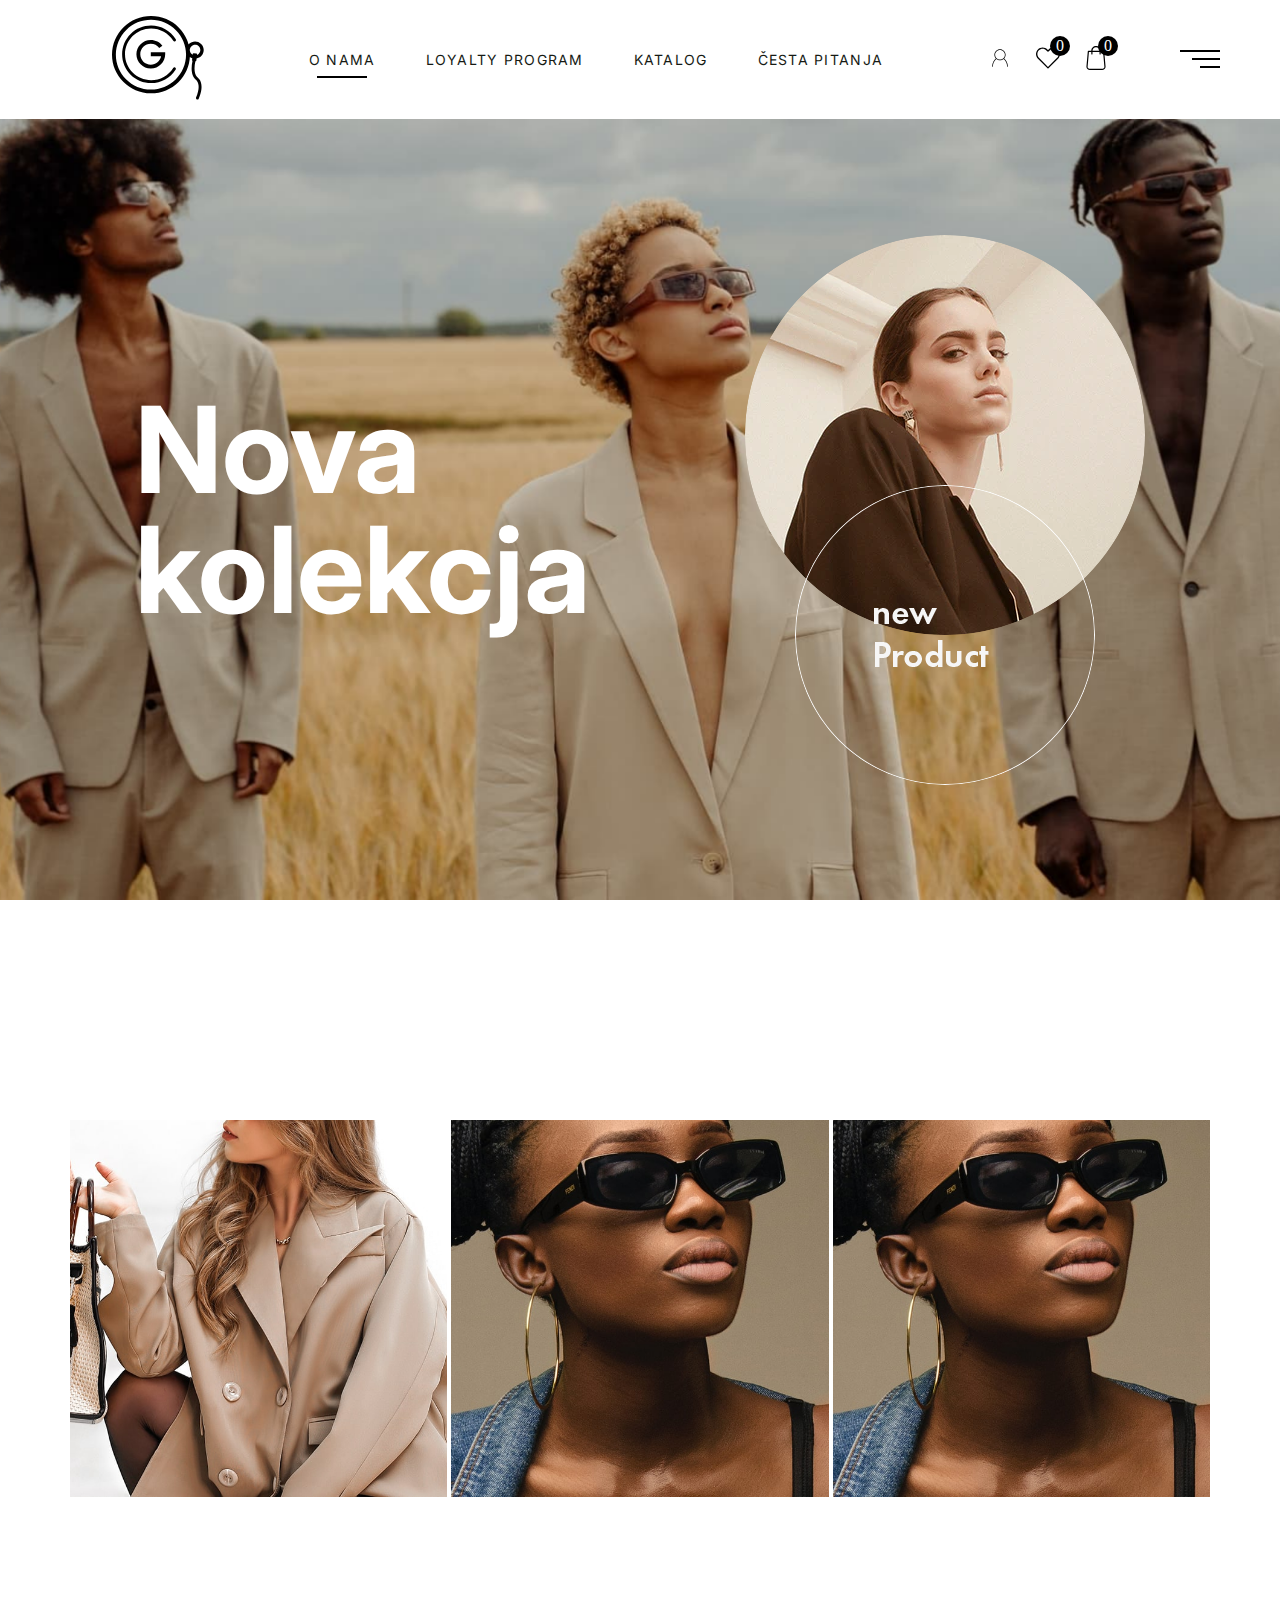
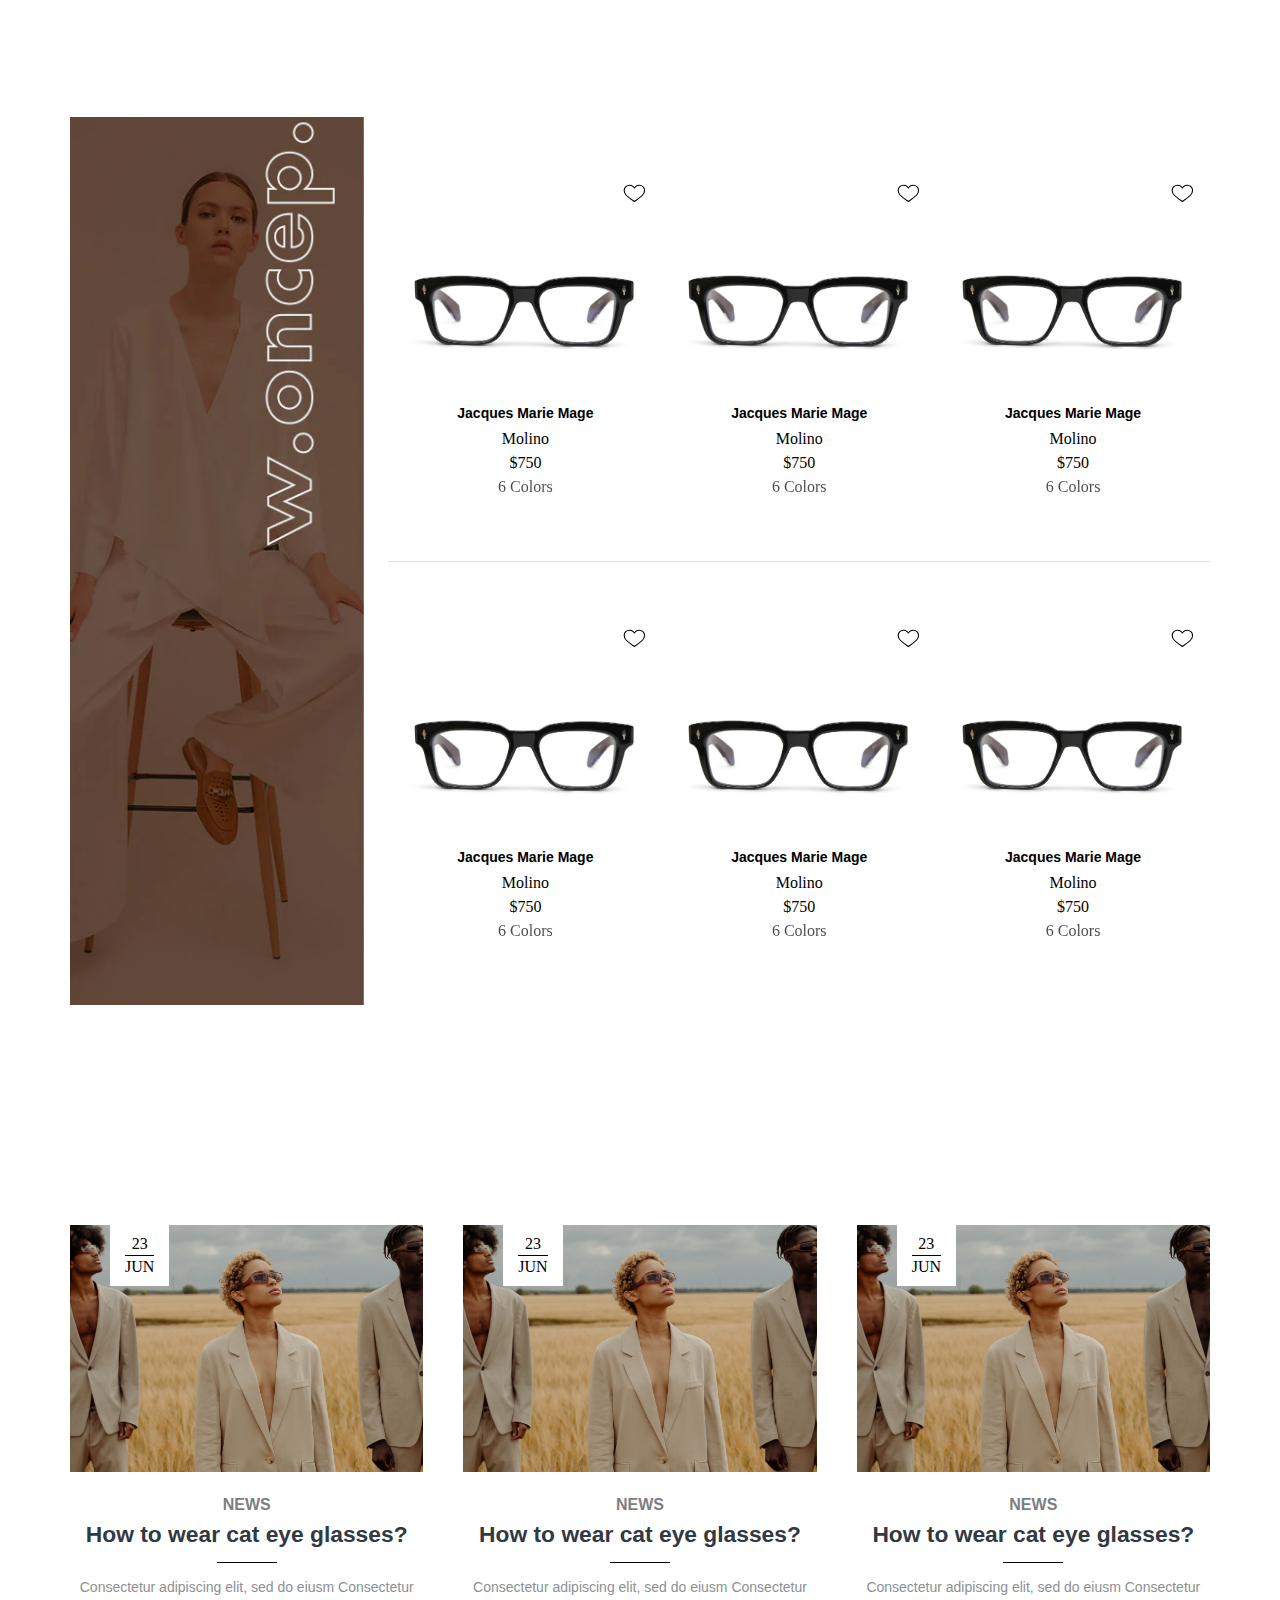
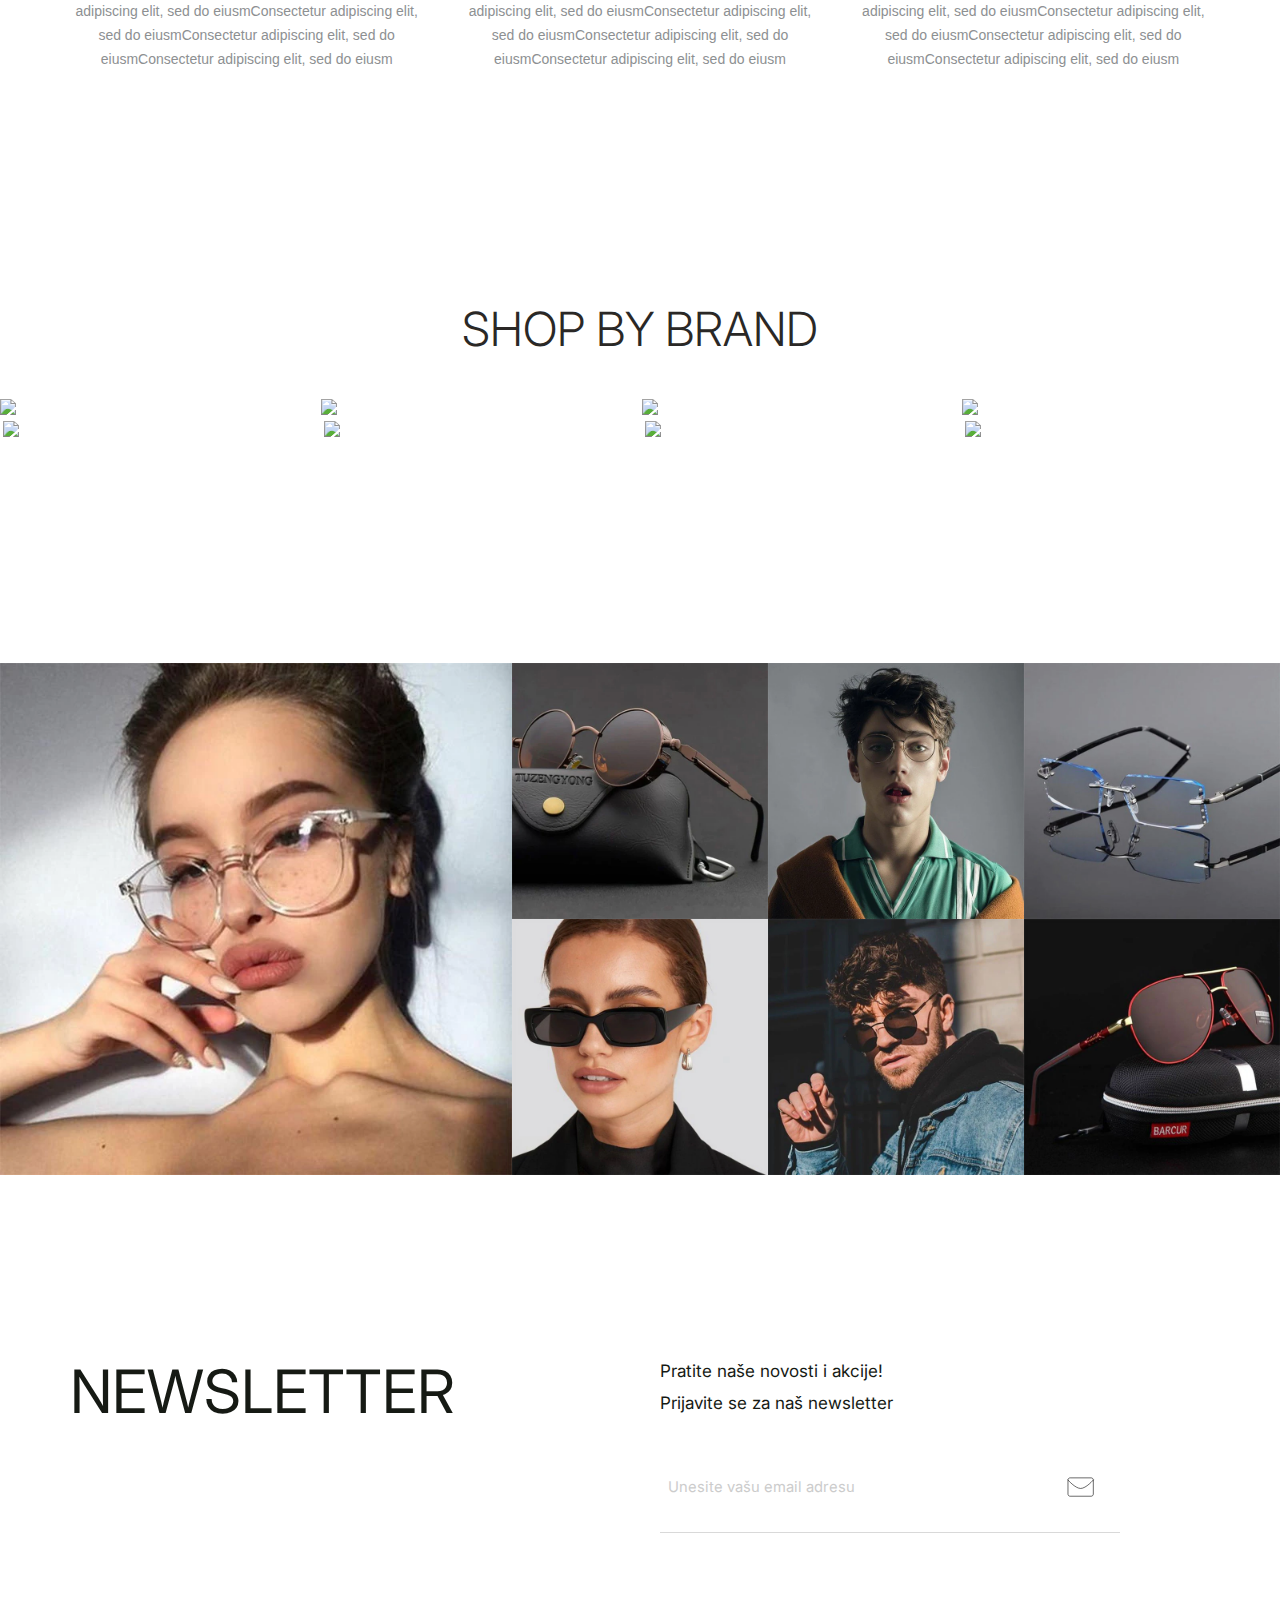
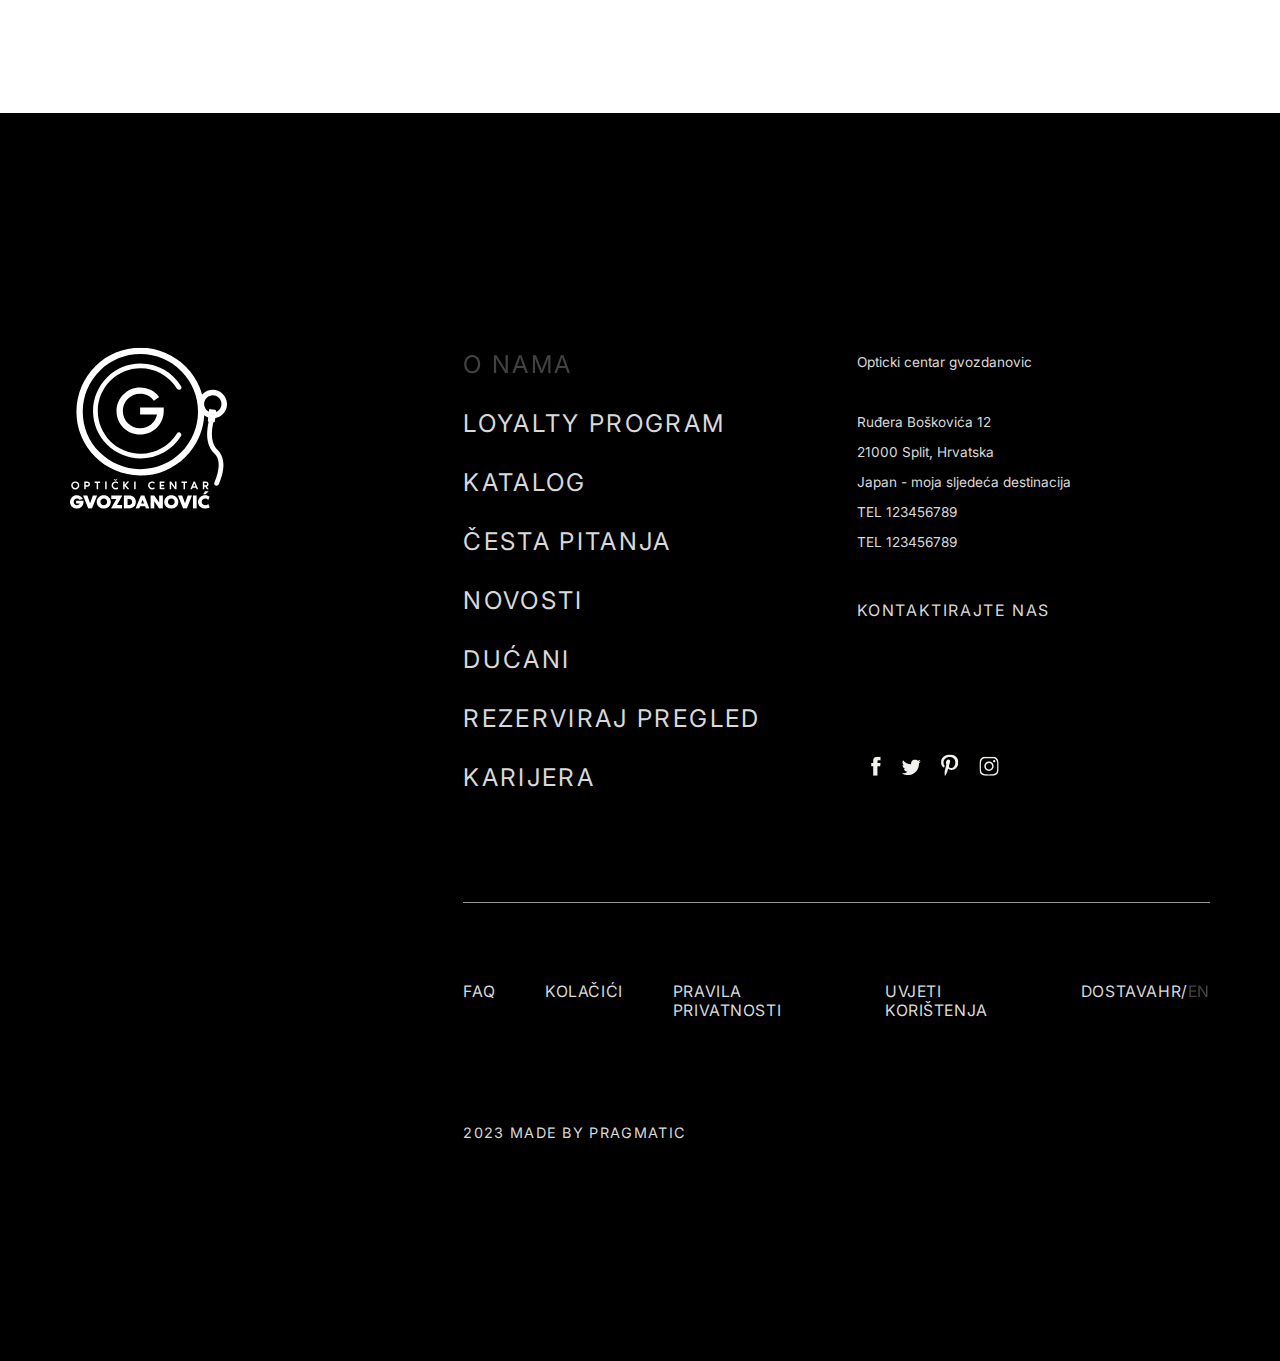
==== kolekcija.html @ b6015a59 "Add files via upload" ====
<!DOCTYPE html>
<html lang="en">
<head>
    <meta charset="UTF-8">
    <meta name="viewport" content="width=device-width, initial-scale=1.0">
    <link rel="stylesheet" href="assets/css/general.css">
    <link rel="stylesheet" href="assets/css/kolekcija.css">
    <link rel="preconnect" href="https://fonts.googleapis.com">
<link rel="preconnect" href="https://fonts.gstatic.com" crossorigin>
<link href="https://fonts.googleapis.com/css2?family=Inter:wght@100;200;300;400;500;600;700;800;900&display=swap" rel="stylesheet">
    <title>Document</title>
</head>
<body>
    

    
    
    <nav>
        <a href="" class="logo"><img src="assets/image/Group.svg" alt=""></a>
        <ul class="nav-main">
            <li><a href="" class="nav-active">O nama</a></li>
            <li><a href="">Loyalty program</a></li>
            <li><a href="">Katalog</a></li>
            <li><a href="">ČESTA PITANJA</a></li>
            
        </ul>
        <div class="nav-right">
            <div class="nav-icons">
            <img src="assets/image/person-icon.svg" alt="">
            </div>
            <div class="nav-icons">
                <img src="assets/image/heart-icon.svg" alt="">
                <div class="notification">0</div>
            </div>
            <div class="nav-icons">
                <img src="assets/image/shopping-bag.svg" alt="">
                <div class="notification">0</div>
            </div>
            <div class="menu">
                <div class="menu-line"></div>
            </div>
        </div>
    </nav>
    <div class="menu-fullscreen ">
        <div class="maxw grid container">
            <ul class="menu-main">
                <li><a href="" class="menu-a-active">O nama</a></li>
                <li><a href="" >Loyalty program</a></li>
                <li><a href="">Katalog</a></li>
                <li><a href="">ČESTA PITANJA</a></li>
                <li><a href="">NOVOSTI</a></li>
                <li><a href="">Loyalty program</a></li>
            </ul>
            <div class="online-ducan">
                <ul class="menu-main">
                    <li><a href="" >online dućan</a></li>
                </ul>
                <input type="text" placeholder="PRETRAŽI WEB">
            </div>
            <div class="menu-bottom">
                <div class="socials">
                    <a href=""><img src="assets/image/ShapeFb.svg" alt=""></a>
                    <a href=""><img src="assets/image/ShapeTw.svg" alt=""></a>
                    <a href=""><img src="assets/image/ShapePt.svg" alt=""></a>
                    <a href=""><img src="assets/image/ShapeInsta.svg" alt=""></a>
                </div>
                <div class="footer-side">
                    <ul>
                        <li><a href="" >FAQ</a></li>
                        <li><a href="">Kolačići</a></li>
                        <li><a href="">Pravila privatnosti</a></li>
                        <li><a href="">UVJETI KORIŠTENJA</a></li>
                        <li><a href="">DOSTAVA</a></li>
                    </ul>
                   
                        <div class="footer-lng">                            
                            <input type="radio" value="HR" name="language-select"  id="lng-hr-n" checked>
                            <label for="lng-hr-n">HR</label>
                            <label class="dash">/</label>
                            <input type="radio" value="EN" name="language-select"  id="lng-en-n">
                            <label for="lng-en-n">EN</label>
                                
                        </div>
                    
                </div>
            </div>
        </div>
    </div>
    
    <section class="wallpaper" >
        <img src="assets/image/5993a3044f39a0a42869c794da60e835.png" alt="" id="item5">
        <div class="wallpaper-naslov" id="item4">
            <h1>Nova</h1>
            <h1>kolekcja</h1>
        </div>
        <div class="new-product" id="item41">
            <img src="assets/image/f941c23e10b4e7a476b20a6b6a184e9e.png" alt="">
            <img src="assets/image/5713982e8637a2dba4e94f7900c9884f.png" alt="" class="img-small">
        </div>
    </section>
    <div class="paralax">
        <section class="two-img-grid">
            <div class="maxw grid container" >
                <a class="two-img-grid-wrapper" href="" id="item91">
                    <div class="two-img-grid-holder">
                        <picture>
                            <img src="assets/image/2c8680d52f17ace7de4b4e41be2b9882.jpg" alt="">
                        </picture>
                        <div class="two-img-grid-background">
                            
                        </div>
                    </div>
                </a>
                <a class="two-img-grid-wrapper" href="" id="item92">
                    <div class="two-img-grid-holder">
                        <picture>
                            <img src="assets/image/42349ef3c6becf4b9c11508a7fd63a59.jpg" alt="">
                        </picture>
                        <div class="two-img-grid-background">
                            
                        </div>
                    </div>
                </a>
                <a class="two-img-grid-wrapper" href="" id="item93">
                    <div class="two-img-grid-holder">
                        <picture>
                            <img src="assets/image/42349ef3c6becf4b9c11508a7fd63a59.jpg" alt="">
                        </picture>
                        <div class="two-img-grid-background">
                            
                        </div>
                    </div>
                </a>
            </div>
        </section>
        <section>
            <div class="maxw container selection-full" id="item6">
                
                <div class="filters ">
                    <picture>
                        <img src="assets/image/0493003cd280b5d7bf15db514d0f2d7c.png" alt="">
                    </picture>
                </div>
                <div class="selection shop-grid shop-grid-small">
                    <div class="shop-element">
                        <div class="shop-element-above">
                            <div ></div>
                            
                            <div class="heart">
                                <svg viewBox="0 0 19 16" fill="none" xmlns="http://www.w3.org/2000/svg" class="icon-heart"><path fill="#000" d="M5.19.71a4.54 4.54 0 0 0-4.7 4.34 5.85 5.85 0 0 0 1.79 4.2 46.35 46.35 0 0 0 6.47 5 .48.48 0 0 0 .5 0 46.35 46.35 0 0 0 6.47-5 5.85 5.85 0 0 0 1.79-4.2 4.54 4.54 0 0 0-4.7-4.34 5 5 0 0 0-3.15 1.12 4.6 4.6 0 0 0-.66.74 4.6 4.6 0 0 0-.66-.74A5 5 0 0 0 5.19.71Zm0 .8a4 4 0 0 1 2.56.92 3.54 3.54 0 0 1 .86 1 .46.46 0 0 0 .78 0 3.42 3.42 0 0 1 .86-1 3.92 3.92 0 0 1 2.56-.92 3.69 3.69 0 0 1 3.83 3.54 5 5 0 0 1-1.58 3.67A44.34 44.34 0 0 1 9 13.4a44.34 44.34 0 0 1-6.06-4.68 5 5 0 0 1-1.58-3.67 3.69 3.69 0 0 1 3.83-3.54Z" class="icon-heart__stroke"></path> <path fill="transparent" d="M12.81.71a5 5 0 0 0-3.15 1.12 4.6 4.6 0 0 0-.66.74 4.6 4.6 0 0 0-.66-.74A5 5 0 0 0 5.19.71a4.54 4.54 0 0 0-4.7 4.34 5.85 5.85 0 0 0 1.79 4.2 46.35 46.35 0 0 0 6.47 5 .48.48 0 0 0 .5 0 46.35 46.35 0 0 0 6.47-5 5.85 5.85 0 0 0 1.79-4.2 4.54 4.54 0 0 0-4.7-4.34Z" class="icon-heart__fill"></path></svg>
                            </div>
                        </div>
                        <div class="shop-element-holder">
                            <picture class="img-1">
                                <img src="assets/image/170424_JACQUES-MARIE-MAGE-MOLINO-PLATINUM-OF.webp" alt="">
                               
                            </picture>
                            <picture class="img-2">
                                
                                <img src="assets/image/JMM-Molino-6P-Bloodstone-2.webp" alt="">
                            </picture>
                            
                        </div>
                        <p class="shop-element-brand">Jacques Marie Mage</p>
                        <p class="shop-element-name">Molino</p>
                        <p class="shop-element-price">$750</p>
                        <p class="shop-element-colors">6 Colors</p>
                    </div>
                    <div class="shop-element">
                        <div class="shop-element-above">
                            <div ></div>
                            
                            <div class="heart">
                                <svg viewBox="0 0 19 16" fill="none" xmlns="http://www.w3.org/2000/svg" class="icon-heart"><path fill="#000" d="M5.19.71a4.54 4.54 0 0 0-4.7 4.34 5.85 5.85 0 0 0 1.79 4.2 46.35 46.35 0 0 0 6.47 5 .48.48 0 0 0 .5 0 46.35 46.35 0 0 0 6.47-5 5.85 5.85 0 0 0 1.79-4.2 4.54 4.54 0 0 0-4.7-4.34 5 5 0 0 0-3.15 1.12 4.6 4.6 0 0 0-.66.74 4.6 4.6 0 0 0-.66-.74A5 5 0 0 0 5.19.71Zm0 .8a4 4 0 0 1 2.56.92 3.54 3.54 0 0 1 .86 1 .46.46 0 0 0 .78 0 3.42 3.42 0 0 1 .86-1 3.92 3.92 0 0 1 2.56-.92 3.69 3.69 0 0 1 3.83 3.54 5 5 0 0 1-1.58 3.67A44.34 44.34 0 0 1 9 13.4a44.34 44.34 0 0 1-6.06-4.68 5 5 0 0 1-1.58-3.67 3.69 3.69 0 0 1 3.83-3.54Z" class="icon-heart__stroke"></path> <path fill="transparent" d="M12.81.71a5 5 0 0 0-3.15 1.12 4.6 4.6 0 0 0-.66.74 4.6 4.6 0 0 0-.66-.74A5 5 0 0 0 5.19.71a4.54 4.54 0 0 0-4.7 4.34 5.85 5.85 0 0 0 1.79 4.2 46.35 46.35 0 0 0 6.47 5 .48.48 0 0 0 .5 0 46.35 46.35 0 0 0 6.47-5 5.85 5.85 0 0 0 1.79-4.2 4.54 4.54 0 0 0-4.7-4.34Z" class="icon-heart__fill"></path></svg>
                            </div>
                        </div>
                        <div class="shop-element-holder">
                            <picture class="img-1">
                                <img src="assets/image/170424_JACQUES-MARIE-MAGE-MOLINO-PLATINUM-OF.webp" alt="">
                               
                            </picture>
                            <picture class="img-2">
                                
                                <img src="assets/image/JMM-Molino-6P-Bloodstone-2.webp" alt="">
                            </picture>
                            
                        </div>
                        <p class="shop-element-brand">Jacques Marie Mage</p>
                        <p class="shop-element-name">Molino</p>
                        <p class="shop-element-price">$750</p>
                        <p class="shop-element-colors">6 Colors</p>
                    </div>
                    <div class="shop-element">
                        <div class="shop-element-above">
                            <div ></div>
                            
                            <div class="heart">
                                <svg viewBox="0 0 19 16" fill="none" xmlns="http://www.w3.org/2000/svg" class="icon-heart"><path fill="#000" d="M5.19.71a4.54 4.54 0 0 0-4.7 4.34 5.85 5.85 0 0 0 1.79 4.2 46.35 46.35 0 0 0 6.47 5 .48.48 0 0 0 .5 0 46.35 46.35 0 0 0 6.47-5 5.85 5.85 0 0 0 1.79-4.2 4.54 4.54 0 0 0-4.7-4.34 5 5 0 0 0-3.15 1.12 4.6 4.6 0 0 0-.66.74 4.6 4.6 0 0 0-.66-.74A5 5 0 0 0 5.19.71Zm0 .8a4 4 0 0 1 2.56.92 3.54 3.54 0 0 1 .86 1 .46.46 0 0 0 .78 0 3.42 3.42 0 0 1 .86-1 3.92 3.92 0 0 1 2.56-.92 3.69 3.69 0 0 1 3.83 3.54 5 5 0 0 1-1.58 3.67A44.34 44.34 0 0 1 9 13.4a44.34 44.34 0 0 1-6.06-4.68 5 5 0 0 1-1.58-3.67 3.69 3.69 0 0 1 3.83-3.54Z" class="icon-heart__stroke"></path> <path fill="transparent" d="M12.81.71a5 5 0 0 0-3.15 1.12 4.6 4.6 0 0 0-.66.74 4.6 4.6 0 0 0-.66-.74A5 5 0 0 0 5.19.71a4.54 4.54 0 0 0-4.7 4.34 5.85 5.85 0 0 0 1.79 4.2 46.35 46.35 0 0 0 6.47 5 .48.48 0 0 0 .5 0 46.35 46.35 0 0 0 6.47-5 5.85 5.85 0 0 0 1.79-4.2 4.54 4.54 0 0 0-4.7-4.34Z" class="icon-heart__fill"></path></svg>
                            </div>
                        </div>
                        <div class="shop-element-holder">
                            <picture class="img-1">
                                <img src="assets/image/170424_JACQUES-MARIE-MAGE-MOLINO-PLATINUM-OF.webp" alt="">
                               
                            </picture>
                            <picture class="img-2">
                                
                                <img src="assets/image/JMM-Molino-6P-Bloodstone-2.webp" alt="">
                            </picture>
                            
                        </div>
                        <p class="shop-element-brand">Jacques Marie Mage</p>
                        <p class="shop-element-name">Molino</p>
                        <p class="shop-element-price">$750</p>
                        <p class="shop-element-colors">6 Colors</p>
                    </div>
                    <div class="shop-element">
                        <div class="shop-element-above">
                            <div ></div>
                            
                            <div class="heart">
                                <svg viewBox="0 0 19 16" fill="none" xmlns="http://www.w3.org/2000/svg" class="icon-heart"><path fill="#000" d="M5.19.71a4.54 4.54 0 0 0-4.7 4.34 5.85 5.85 0 0 0 1.79 4.2 46.35 46.35 0 0 0 6.47 5 .48.48 0 0 0 .5 0 46.35 46.35 0 0 0 6.47-5 5.85 5.85 0 0 0 1.79-4.2 4.54 4.54 0 0 0-4.7-4.34 5 5 0 0 0-3.15 1.12 4.6 4.6 0 0 0-.66.74 4.6 4.6 0 0 0-.66-.74A5 5 0 0 0 5.19.71Zm0 .8a4 4 0 0 1 2.56.92 3.54 3.54 0 0 1 .86 1 .46.46 0 0 0 .78 0 3.42 3.42 0 0 1 .86-1 3.92 3.92 0 0 1 2.56-.92 3.69 3.69 0 0 1 3.83 3.54 5 5 0 0 1-1.58 3.67A44.34 44.34 0 0 1 9 13.4a44.34 44.34 0 0 1-6.06-4.68 5 5 0 0 1-1.58-3.67 3.69 3.69 0 0 1 3.83-3.54Z" class="icon-heart__stroke"></path> <path fill="transparent" d="M12.81.71a5 5 0 0 0-3.15 1.12 4.6 4.6 0 0 0-.66.74 4.6 4.6 0 0 0-.66-.74A5 5 0 0 0 5.19.71a4.54 4.54 0 0 0-4.7 4.34 5.85 5.85 0 0 0 1.79 4.2 46.35 46.35 0 0 0 6.47 5 .48.48 0 0 0 .5 0 46.35 46.35 0 0 0 6.47-5 5.85 5.85 0 0 0 1.79-4.2 4.54 4.54 0 0 0-4.7-4.34Z" class="icon-heart__fill"></path></svg>
                            </div>
                        </div>
                        <div class="shop-element-holder">
                            <picture class="img-1">
                                <img src="assets/image/170424_JACQUES-MARIE-MAGE-MOLINO-PLATINUM-OF.webp" alt="">
                               
                            </picture>
                            <picture class="img-2">
                                
                                <img src="assets/image/JMM-Molino-6P-Bloodstone-2.webp" alt="">
                            </picture>
                            
                        </div>
                        <p class="shop-element-brand">Jacques Marie Mage</p>
                        <p class="shop-element-name">Molino</p>
                        <p class="shop-element-price">$750</p>
                        <p class="shop-element-colors">6 Colors</p>
                    </div>
                    <div class="shop-element">
                        <div class="shop-element-above">
                            <div ></div>
                            
                            <div class="heart">
                                <svg viewBox="0 0 19 16" fill="none" xmlns="http://www.w3.org/2000/svg" class="icon-heart"><path fill="#000" d="M5.19.71a4.54 4.54 0 0 0-4.7 4.34 5.85 5.85 0 0 0 1.79 4.2 46.35 46.35 0 0 0 6.47 5 .48.48 0 0 0 .5 0 46.35 46.35 0 0 0 6.47-5 5.85 5.85 0 0 0 1.79-4.2 4.54 4.54 0 0 0-4.7-4.34 5 5 0 0 0-3.15 1.12 4.6 4.6 0 0 0-.66.74 4.6 4.6 0 0 0-.66-.74A5 5 0 0 0 5.19.71Zm0 .8a4 4 0 0 1 2.56.92 3.54 3.54 0 0 1 .86 1 .46.46 0 0 0 .78 0 3.42 3.42 0 0 1 .86-1 3.92 3.92 0 0 1 2.56-.92 3.69 3.69 0 0 1 3.83 3.54 5 5 0 0 1-1.58 3.67A44.34 44.34 0 0 1 9 13.4a44.34 44.34 0 0 1-6.06-4.68 5 5 0 0 1-1.58-3.67 3.69 3.69 0 0 1 3.83-3.54Z" class="icon-heart__stroke"></path> <path fill="transparent" d="M12.81.71a5 5 0 0 0-3.15 1.12 4.6 4.6 0 0 0-.66.74 4.6 4.6 0 0 0-.66-.74A5 5 0 0 0 5.19.71a4.54 4.54 0 0 0-4.7 4.34 5.85 5.85 0 0 0 1.79 4.2 46.35 46.35 0 0 0 6.47 5 .48.48 0 0 0 .5 0 46.35 46.35 0 0 0 6.47-5 5.85 5.85 0 0 0 1.79-4.2 4.54 4.54 0 0 0-4.7-4.34Z" class="icon-heart__fill"></path></svg>
                            </div>
                        </div>
                        <div class="shop-element-holder">
                            <picture class="img-1">
                                <img src="assets/image/170424_JACQUES-MARIE-MAGE-MOLINO-PLATINUM-OF.webp" alt="">
                               
                            </picture>
                            <picture class="img-2">
                                
                                <img src="assets/image/JMM-Molino-6P-Bloodstone-2.webp" alt="">
                            </picture>
                            
                        </div>
                        <p class="shop-element-brand">Jacques Marie Mage</p>
                        <p class="shop-element-name">Molino</p>
                        <p class="shop-element-price">$750</p>
                        <p class="shop-element-colors">6 Colors</p>
                    </div>
                    <div class="shop-element">
                        <div class="shop-element-above">
                            <div ></div>
                            
                            <div class="heart">
                                <svg viewBox="0 0 19 16" fill="none" xmlns="http://www.w3.org/2000/svg" class="icon-heart"><path fill="#000" d="M5.19.71a4.54 4.54 0 0 0-4.7 4.34 5.85 5.85 0 0 0 1.79 4.2 46.35 46.35 0 0 0 6.47 5 .48.48 0 0 0 .5 0 46.35 46.35 0 0 0 6.47-5 5.85 5.85 0 0 0 1.79-4.2 4.54 4.54 0 0 0-4.7-4.34 5 5 0 0 0-3.15 1.12 4.6 4.6 0 0 0-.66.74 4.6 4.6 0 0 0-.66-.74A5 5 0 0 0 5.19.71Zm0 .8a4 4 0 0 1 2.56.92 3.54 3.54 0 0 1 .86 1 .46.46 0 0 0 .78 0 3.42 3.42 0 0 1 .86-1 3.92 3.92 0 0 1 2.56-.92 3.69 3.69 0 0 1 3.83 3.54 5 5 0 0 1-1.58 3.67A44.34 44.34 0 0 1 9 13.4a44.34 44.34 0 0 1-6.06-4.68 5 5 0 0 1-1.58-3.67 3.69 3.69 0 0 1 3.83-3.54Z" class="icon-heart__stroke"></path> <path fill="transparent" d="M12.81.71a5 5 0 0 0-3.15 1.12 4.6 4.6 0 0 0-.66.74 4.6 4.6 0 0 0-.66-.74A5 5 0 0 0 5.19.71a4.54 4.54 0 0 0-4.7 4.34 5.85 5.85 0 0 0 1.79 4.2 46.35 46.35 0 0 0 6.47 5 .48.48 0 0 0 .5 0 46.35 46.35 0 0 0 6.47-5 5.85 5.85 0 0 0 1.79-4.2 4.54 4.54 0 0 0-4.7-4.34Z" class="icon-heart__fill"></path></svg>
                            </div>
                        </div>
                        <div class="shop-element-holder">
                            <picture class="img-1">
                                <img src="assets/image/170424_JACQUES-MARIE-MAGE-MOLINO-PLATINUM-OF.webp" alt="">
                               
                            </picture>
                            <picture class="img-2">
                                
                                <img src="assets/image/JMM-Molino-6P-Bloodstone-2.webp" alt="">
                            </picture>
                            
                        </div>
                        <p class="shop-element-brand">Jacques Marie Mage</p>
                        <p class="shop-element-name">Molino</p>
                        <p class="shop-element-price">$750</p>
                        <p class="shop-element-colors">6 Colors</p>
                    </div>
                   
            </div>
        </div>
        </section>
        <section>
            <div class="grid maxw container">
                <div class="blog-wrapper" id="item101">
                    <div class="blog-holder">
                        <picture>
                            <img src="assets/image/5993a3044f39a0a42869c794da60e835.png" alt="">
                        </picture>
                        <div class="blog-date">
                            23
                            <span></span>
                            JUN
                        </div>
                        <div class="two-img-grid-background">
                        
                        </div>
                        
                    </div>
                    <h5>NEWS</h5>
                        <h4>How to wear cat eye glasses?</h4>
                        <span></span>
                        <p>Consectetur adipiscing elit, sed do eiusm Consectetur adipiscing elit, sed do eiusmConsectetur adipiscing elit, sed do eiusmConsectetur adipiscing elit, sed do eiusmConsectetur adipiscing elit, sed do eiusm</p>
                </div>
                <div class="blog-wrapper" id="item102">
                    <div class="blog-holder">
                        <picture>
                            <img src="assets/image/5993a3044f39a0a42869c794da60e835.png" alt="">
                        </picture>
                        <div class="blog-date">
                            23
                            <span></span>
                            JUN
                        </div>
                        <div class="two-img-grid-background">
                        
                        </div>
                        
                    </div>
                    <h5>NEWS</h5>
                        <h4>How to wear cat eye glasses?</h4>
                        <span></span>
                        <p>Consectetur adipiscing elit, sed do eiusm Consectetur adipiscing elit, sed do eiusmConsectetur adipiscing elit, sed do eiusmConsectetur adipiscing elit, sed do eiusmConsectetur adipiscing elit, sed do eiusm</p>
                </div>
                <div class="blog-wrapper" id="item103">
                    <div class="blog-holder">
                        <picture>
                            <img src="assets/image/5993a3044f39a0a42869c794da60e835.png" alt="">
                        </picture>
                        <div class="blog-date">
                            23
                            <span></span>
                            JUN
                        </div>
                        <div class="two-img-grid-background">
                        
                        </div>
                        
                    </div>
                    <h5>NEWS</h5>
                        <h4>How to wear cat eye glasses?</h4>
                        <span></span>
                        <p>Consectetur adipiscing elit, sed do eiusm Consectetur adipiscing elit, sed do eiusmConsectetur adipiscing elit, sed do eiusmConsectetur adipiscing elit, sed do eiusmConsectetur adipiscing elit, sed do eiusm</p>
                </div>
            </div>
        </section>
        <section class="carouselle" id="item7">
            <h2 class="picture-display-naslov">SHOP BY BRAND</h2>
            <article>
                <div>
                  <ul>
                    <li><img src="http://dummyimage.com/600x400/000000/ffffff.png" /></li>
                    <li><img src="http://dummyimage.com/600x400/eeeeee/cccccc.png" /></li>
                    <li><img src="http://dummyimage.com/600x400/000000/ffffff.png" /></li>
                    <li><img src="http://dummyimage.com/600x400/eeeeee/cccccc.png" /></li>
                  </ul>
                </div>
                <div>
                  <ul>
                    <li><img src="http://dummyimage.com/600x400/000000/ffffff.png" /></li>
                    <li><img src="http://dummyimage.com/600x400/eeeeee/cccccc.png" /></li>
                    <li><img src="http://dummyimage.com/600x400/000000/ffffff.png" /></li>
                    <li><img src="http://dummyimage.com/600x400/eeeeee/cccccc.png" /></li>
                  </ul>
                </div>
              </article>
              <article class="article2">
                <div>
                  <ul>
                    <li><img src="http://dummyimage.com/600x400/000000/ffffff.png" /></li>
                    <li><img src="http://dummyimage.com/600x400/eeeeee/cccccc.png" /></li>
                    <li><img src="http://dummyimage.com/600x400/000000/ffffff.png" /></li>
                    <li><img src="http://dummyimage.com/600x400/eeeeee/cccccc.png" /></li>
                  </ul>
                </div>
                <div>
                  <ul>
                    <li><img src="http://dummyimage.com/600x400/000000/ffffff.png" /></li>
                    <li><img src="http://dummyimage.com/600x400/eeeeee/cccccc.png" /></li>
                    <li><img src="http://dummyimage.com/600x400/000000/ffffff.png" /></li>
                    <li><img src="http://dummyimage.com/600x400/eeeeee/cccccc.png" /></li>
                  </ul>
                </div>
              </article>
        </section>
        <section class="gallery-i" id="item8">
            <div class="gallery-large-i">
                <a href="https://www.instagram.com/">
                <div class="gallery-large-holder-i" href="instagram.com">
                    <div class="gallery-background">
                        <img src="assets/image/new-Instagram-logo-white-glyph.png" alt="">
                        <p>Kupi</p>
                    </div>
                    <picture>
                        <img src="assets/image/instagram1.webp" alt="">
                    </picture>
                </div>
                </a>
                
            </div>
    
            <div class="gallery-small-i">
                
                <div class="gallery-small-element-i">
                    <a href="https://www.instagram.com/">
                        <div class="gallery-large-holder-i" href="instagram.com">
                            <div class="gallery-background">
                                <img src="assets/image/new-Instagram-logo-white-glyph.png" alt="">
                                <p>Kupi</p>
                            </div>
                            <picture>
                                <img src="assets/image/instagram2.webp" alt="">
                            </picture>
                        </div>
                        </a>
                </div>
                <div class="gallery-small-element-i">
                    <a href="https://www.instagram.com/">
                        <div class="gallery-large-holder-i" href="instagram.com">
                            <div class="gallery-background">
                                <img src="assets/image/new-Instagram-logo-white-glyph.png" alt="">
                                <p>Kupi</p>
                            </div>
                            <picture>
                                <img src="assets/image/instagram3.webp" alt="">
                            </picture>
                        </div>
                        </a>
                </div>
                <div class="gallery-small-element-i">
                    <a href="https://www.instagram.com/">
                        <div class="gallery-large-holder-i" href="instagram.com">
                            <div class="gallery-background">
                                <img src="assets/image/new-Instagram-logo-white-glyph.png" alt="">
                                <p>Kupi</p>
                            </div>
                            <picture>
                                <img src="assets/image/instagram4.webp" alt="">
                            </picture>
                        </div>
                        </a>
                </div>
                <div class="gallery-small-element-i">
                    <a href="https://www.instagram.com/">
                        <div class="gallery-large-holder-i" href="instagram.com">
                            <div class="gallery-background">
                                <img src="assets/image/new-Instagram-logo-white-glyph.png" alt="">
                                <p>Kupi</p>
                            </div>
                            <picture>
                                <img src="assets/image/instagram5.webp" alt="">
                            </picture>
                        </div>
                        </a>
                </div>
                <div class="gallery-small-element-i">
                    <a href="https://www.instagram.com/">
                        <div class="gallery-large-holder-i" href="instagram.com">
                            <div class="gallery-background">
                                <img src="assets/image/new-Instagram-logo-white-glyph.png" alt="">
                                <p>Kupi</p>
                            </div>
                            <picture>
                                <img src="assets/image/instagram6.webp" alt="">
                            </picture>
                        </div>
                        </a>
                </div>
                <div class="gallery-small-element-i">
                    <a href="https://www.instagram.com/">
                        <div class="gallery-large-holder-i" href="instagram.com">
                            <div class="gallery-background">
                                <img src="assets/image/new-Instagram-logo-white-glyph.png" alt="">
                                <p>Kupi</p>
                            </div>
                            <picture>
                                <img src="assets/image/instagram7.webp" alt="">
                            </picture>
                        </div>
                        </a>
                </div>
            </div>
        </section>
        <section class="newsletter">
            <div class="grid container maxw">
                <h1>
                    NEWSLETTER
                </h1>
                <div class="newsletter-input">
                    <p>Pratite naše novosti i akcije! <br>
                        Prijavite se za naš newsletter</p>
                        <input type="text" placeholder="Unesite vašu email adresu">
                        <svg xmlns="http://www.w3.org/2000/svg" width="142" height="142" viewBox="0 0 142 142" fill="none">
                            <mask id="mask0_120_2230" style="mask-type:luminance" maskUnits="userSpaceOnUse" x="0" y="0" width="142" height="142">
                            <path d="M141.401 0.830078H0.59082V141.65H141.401V0.830078Z" fill="white"/>
                            </mask>
                            <g mask="url(#mask0_120_2230)">
                            <path d="M81.2044 80.2258H60.0829C58.9162 80.2258 57.9707 79.2802 57.9707 78.1135V63.9822C57.9707 62.8155 58.9162 61.8699 60.0829 61.8699H81.2044C82.371 61.8699 83.3165 62.8155 83.3165 63.9822V78.1135C83.3165 79.2802 82.371 80.2258 81.2044 80.2258Z" stroke="black" stroke-width="0.586719" stroke-miterlimit="10"/>
                            <path d="M83.3165 64.0076C83.3165 64.0076 76.0831 72.4568 70.6436 72.4568C65.2041 72.4568 57.9707 64.0076 57.9707 64.0076" stroke="black" stroke-width="0.586719" stroke-miterlimit="10" stroke-linecap="round"/>
                            </g>
                            </svg>
                </div>
            </div>
        </section>
        <footer id="item1">
            <div class="maxw grid container" id="item0">
                <div class="footer-img">
                    <img src="assets/image/Layer_1.svg" alt="">
                </div>
                <ul class="footer-main" >
                    <li><a href="" class="footer-active">O nama</a></li>
                    <li><a href="">Loyalty program</a></li>
                    <li><a href="">Katalog</a></li>
                    <li><a href="">ČESTA PITANJA</a></li>
                    <li><a href="">NOVOSTI</a></li>
                    <li><a href="">DUĆANI</a></li>
                    <li><a href="">REZERVIRAJ PREGLED</a></li>
                    <li><a href="">KaRIJERa</a></li>
                </ul>
                <div class="footer-info" id="item0" >
                    <div>
                        Opticki centar gvozdanovic <br>
                        <br>
                        Ruđera Boškovića 12 <br>
                        21000 Split, Hrvatska <br>
                        Japan - moja sljedeća destinacija <br>
                        TEL 123456789 <br>
                        TEL 123456789 <br>
                        <br>
                        <a href="">KONTAKTIRAJTE NAS</a>
                    </div>
                    <div class="socials">
                        <a href=""><img src="assets/image/ShapeFb.svg" alt=""></a>
                        <a href=""><img src="assets/image/ShapeTw.svg" alt=""></a>
                        <a href=""><img src="assets/image/ShapePt.svg" alt=""></a>
                        <a href=""><img src="assets/image/ShapeInsta.svg" alt=""></a>
                    </div>
                </div>
                <div class="footer-bottom">
                    <div class="footer-side">
                        <ul>
                            <li><a href="" >FAQ</a></li>
                            <li><a href="">Kolačići</a></li>
                            <li><a href="">Pravila privatnosti</a></li>
                            <li><a href="">UVJETI KORIŠTENJA</a></li>
                            <li><a href="">DOSTAVA</a></li>
                        </ul>
                       
                            <div class="footer-lng">                            
                                <input type="radio" value="HR" name="language-select"  id="lng-hr" checked>
                                <label for="lng-hr">HR</label>
                                <label class="dash">/</label>
                                <input type="radio" value="EN" name="language-select"  id="lng-en">
                                <label for="lng-en">EN</label>
                                    
                            </div>
                        
                    </div>
                    <div class="footer-made">2023 Made by pragmatic</div>
                </div>
            </div>
        </footer>
</div>

    
    <script src="assets/js/kolekcija.js"></script>
</body>
</html>
---- assets/css/general.css ----
* {
  margin: 0;
  padding: 0;
  border: 0;
  outline: 0;
  font-size: 100%;
  vertical-align: baseline;
  background: transparent;
}

body {
  margin: 0;
  display: flex;
  flex-direction: column;
  scroll-behavior: smooth;
}

a {
  text-decoration: none;
}

picture {
  position: absolute;
  bottom: 0;
  z-index: 1;
  right: 0;
  left: 0;
  top: 0;
}

picture img {
  width: 100%;
  height: 100%;
  -o-object-fit: cover;
  object-fit: cover;
}

section {
  width: 100%;
  height: auto;
  margin-top: 220px;
}

.grid {
  display: grid;
  grid-template-columns: repeat(12, minmax(0, 1fr));
  -moz-column-gap: 40px;
  column-gap: 40px;
}

.container {
  padding-left: 70px;
  padding-right: 70px;
}

.maxw {
  max-width: 1500px;
  margin-left: auto;
  margin-right: auto;
}

nav {
  height: 119px;
  padding-left: 112px;
  padding-right: 60px;
  display: flex;
  background-color: #FFF;
  position: fixed;
  width: 100%;
  box-sizing: border-box;
  align-items: center;
  justify-content: space-between;
  z-index: 10;
  transition: 1s;
  overflow: hidden;
}

.nav-close {
  height: 0px;
}

.nav-main {
  gap: 50px;
  display: flex;
}
.nav-main a {
  color: #161A14;
  font-family: Inter;
  font-size: 14px;
  font-style: normal;
  font-weight: 400;
  line-height: 17px; /* 121.429% */
  letter-spacing: 1.275px;
  text-decoration: none;
  text-transform: uppercase;
  position: relative;
  display: flex;
  justify-content: center;
}

.nav-active::before {
  position: absolute;
  bottom: -10px;
  content: "";
  height: 2px;
  width: 50px;
  background-color: black;
}

.nav-main li a:hover::before {
  position: absolute;
  bottom: -10px;
  content: "";
  height: 2px;
  width: 50px;
  background-color: black;
}

.nav-right {
  display: flex;
  gap: 24px;
  align-items: center;
}
.nav-right img {
  height: 24px;
  width: auto;
}
.nav-right div {
  position: relative;
}

.notification {
  position: absolute !important;
  right: -10px;
  top: -10px;
  background-color: #000;
  color: #FFF;
  border-radius: 100%;
  height: 20px;
  width: 20px;
  display: flex;
  align-items: center;
  justify-content: center;
}

.menu {
  width: 40px;
  height: 20px;
  margin-left: 48px;
  transition: all 0.5s ease-in-out;
  position: relative;
  cursor: pointer;
}

.menu-line {
  width: 100%;
  height: 2px;
  background-color: black;
  transition: all 0.5s ease-in-out;
}

.menu-line::before, .menu-line::after {
  margin-left: 0 !important;
  position: absolute;
  right: 0;
  content: "";
  height: 2px;
  background-color: black;
  transition: all 0.5s ease-in-out;
}

.menu-line::before {
  transform: translateY(8px);
  width: 70%;
}

.menu-line::after {
  transform: translateY(16px);
  width: 50%;
}

.menu-fullscreen {
  overflow: visible;
  width: 100%;
  margin-top: 119px;
  height: 0;
  position: fixed;
  left: 0;
  top: 0;
  z-index: 9;
  opacity: 0;
  overflow: scroll;
}
.menu-fullscreen a:hover {
  opacity: 0.3000000119;
}
.menu-fullscreen .maxw {
  margin-top: 100px;
  max-width: 1400px;
}

.menu-fullscreen::before {
  content: "";
  position: fixed;
  width: 100%;
  height: 0px;
  z-index: -1;
  background-color: white;
  transform: translateY(-300px);
  transition: transform 0s ease 1s, height 0s linear 1s;
}

.menu-active.menu-fullscreen::before {
  content: "";
  position: fixed;
  width: 100%;
  height: 100%;
  z-index: -1;
  background-color: white;
  transform: translateY(0px);
  transition: transform 1s ease-out 0s, height 0s linear 0s;
}

.menu-active.menu-fullscreen {
  display: block;
  opacity: 1;
  height: calc(100vh - 119px);
  transition: opacity 0.5s, height 0s linear 0s;
}
.menu-active.menu-fullscreen .online-ducan::before {
  width: 100%;
  transform: translateX(0);
}
.menu-active.menu-fullscreen .menu-main a {
  top: 0px; /* 182.5% */
}
.menu-active.menu-fullscreen .menu-bottom .socials {
  top: 0px;
}
.menu-active.menu-fullscreen .menu-bottom .footer-side {
  top: 0px;
}
.menu-active.menu-fullscreen .menu-a-active::before {
  width: 186px;
}

.menu-fullscreen {
  transition: opacity 0.5s, height 0s linear 1s;
}

nav.menu-active .nav-main {
  opacity: 0;
}
nav.menu-active .nav-icons {
  opacity: 0;
}
nav.menu-active .menu-line {
  background-color: transparent !important;
}
nav.menu-active .menu-line::before {
  transform: rotate(25deg);
  width: 100%;
}
nav.menu-active .menu-line::after {
  transform: rotate(-25deg);
  width: 100%;
}

nav .logo {
  transition-duration: 0.5s;
  transition-delay: 0.1s;
}
nav .nav-main {
  transition: 0.5s;
}
nav .nav-icons {
  transition: 1s;
}

.menu-bottom {
  overflow: clip;
}
.menu-bottom .socials {
  transition-duration: 1s;
  transition-property: top;
  top: 20px;
  position: relative;
}
.menu-bottom .footer-side {
  transition-duration: 1s;
  transition-property: top;
  top: 20px;
  position: relative;
}

.menu-main {
  grid-column: span 8;
}
.menu-main li {
  overflow: clip;
  margin-bottom: 40px;
}
.menu-main a {
  transition-duration: 1s;
  transition-property: top;
  position: relative;
  color: #000;
  font-family: Inter;
  font-size: 36px;
  font-style: normal;
  font-weight: 400;
  line-height: 36px; /* 182.5% */
  letter-spacing: 2.347px;
  text-transform: uppercase;
  top: 20px;
}
.menu-main a:hover {
  opacity: 0.3000000119;
}

.menu-a-active {
  opacity: 0.3000000119;
  margin-left: 218px;
  position: relative;
  display: flex;
  align-items: center;
}

.menu-a-active::before {
  opacity: 0.3000000119;
  position: absolute;
  left: -218px;
  content: "";
  height: 2px;
  width: 0px;
  background-color: black;
  transition: 0.5s ease-in;
  transition-delay: 0.5s;
}

.online-ducan {
  grid-column: span 4;
  display: flex;
  flex-direction: column;
  justify-content: space-between;
  align-items: end;
  position: relative;
}
.online-ducan input {
  width: 100%;
  border: 0px;
  color: #000;
  font-family: Inter;
  font-size: 16px;
  font-style: normal;
  font-weight: 400;
  line-height: 65.7px; /* 410.625% */
  letter-spacing: 2.347px;
  position: relative;
}
.online-ducan input::-moz-placeholder {
  color: #B1B1B1;
}
.online-ducan input::placeholder {
  color: #B1B1B1;
}
.online-ducan input:focus {
  outline: none;
}

.online-ducan::before {
  transition: width 1s, transform 1s;
  position: absolute;
  bottom: 0;
  content: "";
  height: 1px;
  width: 0%;
  background-color: #B1B1B1;
  transform: translateX(50%);
}

.menu-bottom {
  grid-column: span 12;
  margin-top: 100px;
  padding-bottom: 100px;
  display: flex;
  justify-content: space-between;
}
.menu-bottom .socials img {
  filter: brightness(2%);
}
.menu-bottom .footer-side a {
  color: #414141;
}
.menu-bottom .footer-lng {
  margin-left: 80px;
}
.menu-bottom .footer-lng label {
  color: #414141;
}

footer {
  position: relative;
  width: 100%;
  height: auto;
  background-color: #000;
  margin-top: 225px;
  padding-top: 234px;
  padding-bottom: 220px;
  overflow: clip;
}
footer a {
  color: #D9D9D9;
  font-family: "Inter";
  font-size: 24.333px;
  font-style: normal;
  font-weight: 400;
  line-height: 35px; /* 241.097% */
  letter-spacing: 2.347px;
  text-transform: uppercase;
  text-decoration: none;
  text-decoration-color: #D9D9D9;
}
footer a.footer-active {
  opacity: 0.3000000119;
}
footer a:hover {
  opacity: 0.3000000119;
}

ul {
  margin: 0;
  padding: 0;
  list-style-type: none;
}

.footer-img {
  grid-column: span 4;
}

.footer-main {
  grid-column: span 4;
  gap: 24px;
  display: flex;
  flex-direction: column;
}

.footer-info {
  grid-column: span 4;
  display: flex;
  flex-direction: column;
  justify-content: space-between;
  color: #D9D9D9;
  font-family: "Inter";
  font-size: 13.6px;
  font-style: normal;
  font-weight: 400;
  line-height: 30px;
}
.footer-info a {
  font-size: 15.946px;
  letter-spacing: 1.596px;
  text-transform: uppercase;
  line-height: 48.067px;
}

.socials {
  display: flex;
  gap: 20px;
  padding-left: 14px;
}

.footer-bottom {
  grid-column: 5/span 8;
  border-top: solid 1px #959793;
  margin-top: 107px;
  padding-top: 80px;
}

.footer-side {
  display: flex;
  justify-content: space-between;
}
.footer-side ul {
  display: flex;
  gap: 50px;
}
.footer-side a {
  font-family: "Inter";
  font-size: 15.773px;
  font-style: normal;
  font-weight: 400;
  line-height: 18.773px; /* 119.02% */
  letter-spacing: 0.587px;
}

.footer-lng {
  padding: 0;
  margin: 0;
  display: flex;
  border: 0;
}
.footer-lng input {
  display: none;
}
.footer-lng label {
  opacity: 0.3000000119;
  color: #D9D9D9;
  font-family: "Inter";
  font-size: 15.773px;
  font-style: normal;
  font-weight: 400;
  line-height: 18.773px; /* 119.02% */
  letter-spacing: 0.587px;
}
.footer-lng input[type=radio]:checked + label, .footer-lng .dash {
  opacity: 1;
}

.footer-made {
  margin-top: 103px;
  color: #D9D9D9;
  font-family: "Inter";
  font-size: 14.426px;
  font-style: normal;
  font-weight: 400;
  line-height: normal;
  letter-spacing: 1.314px;
  text-transform: uppercase;
}

@media only screen and (max-width: 1150px) {
  footer {
    padding-top: 148px;
    padding-bottom: 148px;
  }
  .footer-img {
    grid-column: span 12;
    margin-bottom: 100px;
  }
  .footer-main {
    grid-column: span 6;
  }
  .footer-info {
    grid-column: span 6;
  }
  .footer-bottom {
    grid-column: span 12;
  }
  .nav-icons {
    display: none;
  }
}
@media only screen and (max-width: 950px) {
  .footer-side {
    flex-direction: column;
    width: 100%;
    gap: 30px;
  }
  .footer-side ul {
    flex-wrap: wrap;
    width: 100%;
    gap: 30px;
  }
  .footer-side ul > * {
    flex-basis: 1;
  }
  .nav-main {
    display: none;
  }
  nav {
    padding-left: 24px;
    padding-right: 24px;
  }
  .menu-main {
    grid-column: span 12;
  }
  .online-ducan {
    grid-column: span 12;
    align-items: start;
  }
  .menu-bottom {
    flex-direction: column;
  }
  .menu-bottom .footer-lng {
    margin-left: 0;
  }
  .menu-bottom .socials {
    padding: 0;
    margin-bottom: 48px;
  }
  section {
    margin-top: 150px;
  }
}
@media only screen and (max-width: 650px) {
  section {
    margin-top: 100px;
  }
  .footer-main {
    grid-column: span 12;
  }
  .footer-info {
    grid-column: span 12;
  }
  .grid {
    display: grid;
    grid-template-columns: repeat(12, minmax(0, 1fr));
    -moz-column-gap: 12px;
    column-gap: 12px;
  }
  .container {
    padding-left: 24px;
    padding-right: 24px;
  }
  .footer-bottom {
    margin-top: 58px;
    padding-top: 58px;
  }
  .footer-info {
    margin-top: 48px;
  }
  nav {
    height: 60px;
  }
  .logo img {
    height: 50px;
    width: auto;
  }
  .menu-fullscreen {
    margin-top: 60px;
  }
  .menu-active.menu-fullscreen {
    margin-top: 60px;
    height: calc(100vh - 60px);
  }
  .menu-active.menu-fullscreen .menu-a-active::before {
    width: 60px;
  }
  .menu-a-active::before {
    left: -72px;
  }
  .menu-a-active {
    margin-left: 72px;
  }
}/*# sourceMappingURL=general.css.map */
---- assets/css/kolekcija.css ----
.paralax {
  transition: 0.5s;
  background-color: #fff;
  position: relative;
}

h2 {
  color: #2A2826;
  text-align: center;
  font-family: Inter;
  font-size: 47.008px;
  font-style: normal;
  font-weight: 300;
  line-height: 59.858px;
}

.wallpaper {
  z-index: -2;
  margin-top: 0;
  position: sticky;
  height: 100vh;
  width: 100%;
  top: 0;
  overflow: hidden;
  padding-top: 119px;
  box-sizing: border-box;
}
.wallpaper img {
  height: 100%;
  width: 100%;
  -o-object-fit: cover;
  object-fit: cover;
}

.wallpaper-naslov {
  position: absolute;
  left: 135px;
  top: calc(50% + 60px);
  transform: translateY(-50%);
}
.wallpaper-naslov h1 {
  color: #FFF;
  font-family: Inter;
  font-size: 120px;
  font-style: normal;
  font-weight: 700;
  line-height: 120px;
}

.new-product {
  position: absolute;
  right: 135px;
  top: calc(50% + 60px);
  transform: translateY(-50%);
  display: flex;
  flex-direction: column;
  align-items: center;
}
.new-product img {
  width: 400px;
  height: 400px;
  border-radius: 100%;
}
.new-product .img-small {
  width: 300px;
  height: 300px;
  margin-top: -150px;
}

.two-img-grid .grid {
  -moz-column-gap: 4px;
       column-gap: 4px;
}

.two-img-grid-wrapper {
  grid-column: span 4;
}

.two-img-grid-holder {
  position: relative;
  padding-top: 100%;
}
.two-img-grid-holder picture {
  overflow: hidden;
}
.two-img-grid-holder picture img {
  transition: 1s;
  transform: scale(1);
  -webkit-transform: scale(1);
}

.two-img-grid-holder:hover picture img {
  transform: scale(1.1);
  -webkit-transform: scale(1.1);
}
.two-img-grid-holder:hover .two-img-grid-background {
  background-color: rgba(0, 0, 0, 0.5);
}

.two-img-grid-background {
  position: absolute;
  z-index: 2;
  left: 0;
  top: 0;
  width: 100%;
  height: 100%;
  transition: 1s;
  background-color: transparent;
  display: flex;
  flex-direction: column;
  align-items: center;
  justify-content: center;
}

.selection-full {
  display: flex;
  margin-top: 50px;
}

.selection {
  box-sizing: border-box;
  width: 100%;
  position: relative;
  transition: 0.5s;
  padding-left: 24px;
}

.filters {
  width: 400px;
  height: auto;
  background-color: #000000;
  position: relative;
}

.shop-grid {
  display: grid;
  grid-template-columns: repeat(6, minmax(0, 1fr));
}

.selection .shop-element:nth-child(1), .selection .shop-element:nth-child(2), .selection .shop-element:nth-child(3) {
  border-top: 0px;
}

.shop-element {
  grid-column: span 2;
  height: -moz-fit-content;
  height: fit-content;
  text-align: center;
  padding-bottom: 65px;
  border-top: #e0e0e0 1px solid;
  padding-top: 65px;
  padding-left: 15px;
  padding-right: 15px;
}

.shop-element-above {
  display: flex;
  justify-content: space-between;
  margin-bottom: 21px;
}

.shop-element-holder {
  padding-top: 65%;
  position: relative;
}
.shop-element-holder img {
  -o-object-fit: contain;
     object-fit: contain;
}

.img-1 {
  opacity: 0;
  transition: 0.2s;
}

.img-2 {
  transition: 0.2s;
}

.shop-element:hover .img-1 {
  opacity: 1;
}
.shop-element:hover .img-2 {
  opacity: 0;
}

.shop-element-brand {
  font-weight: 700;
  font-family: Lausanne, sans-serif;
  font-size: 14px;
  line-height: 1.2;
  margin-top: 15px;
}

.shop-element-name {
  margin-top: 8px;
}

.shop-element-price {
  margin-top: 6px;
}

.shop-element-colors {
  margin-top: 6px;
  opacity: 0.7;
}

.try-on {
  cursor: pointer;
}
.try-on svg {
  width: 83px;
  height: 21px;
}

.heart {
  cursor: pointer;
}
.heart svg {
  height: 24px;
  width: 24px;
}

.icon-heart__fill {
  transition: fill 0.1s ease-in-out;
}

.heart:hover .icon-heart__fill {
  fill: #000;
}

.blog-wrapper {
  position: relative;
  grid-column: span 4;
  text-align: center;
  display: grid;
}
.blog-wrapper span {
  display: flex;
  justify-self: center;
  height: 1px;
  width: 60px;
  background-color: #000;
  margin-bottom: 12px;
}
.blog-wrapper h5 {
  color: #7c7e80;
  font-family: "Ashbury", sans-serif;
  margin-top: 24px;
  margin-bottom: 4px;
}
.blog-wrapper h4 {
  font-family: "Ashbury", sans-serif;
  font-size: 1.425rem;
  line-height: 2rem;
  margin-top: 0em;
  margin-bottom: 0em;
  color: #313942;
  margin-bottom: 12px;
}
.blog-wrapper p {
  margin-top: 12px;
  font-family: "Graphik", sans-serif;
  font-weight: 500;
  margin-top: -0.03em;
  margin-bottom: 0.03em;
  font-size: 0.875rem;
  line-height: 1.5rem;
  padding-bottom: 0.5rem;
  color: #8D9092;
}

.blog-holder {
  padding-top: 70%;
  position: relative;
}
.blog-holder picture {
  overflow: hidden;
}
.blog-holder picture img {
  transition: 1s;
  transform: scale(1);
  -webkit-transform: scale(1);
}

.blog-wrapper:hover picture img {
  transform: scale(1.1);
  -webkit-transform: scale(1.1);
}
.blog-wrapper:hover .two-img-grid-background {
  opacity: 0.2;
}

.two-img-grid-background {
  position: absolute;
  z-index: 2;
  left: 0;
  top: 0;
  width: 100%;
  height: 100%;
  opacity: 0;
  transition: 1s;
  background-color: #000;
}

.blog-date {
  position: absolute;
  z-index: 3;
  left: 40px;
  top: 0;
  display: grid;
  padding: 10px 15px;
  background-color: #FFF;
}
.blog-date span {
  margin-top: 2px;
  margin-bottom: 2px;
  width: 100%;
}

.carouselle {
  overflow: hidden;
}
.carouselle img {
  display: block;
  width: 100%;
  max-height: 180px;
  -o-object-fit: cover;
     object-fit: cover;
}
.carouselle article {
  display: flex;
  gap: 6px;
  margin-bottom: 6px;
  width: 200%;
  animation: bannermove 20s linear infinite;
}
.carouselle .article2 {
  animation: bannermove2 20s linear infinite;
  position: relative;
  left: -100%;
}
.carouselle article.paused, .carouselle .article2.paused {
  animation-play-state: paused;
}
.carouselle div {
  width: 100%;
}
.carouselle ul {
  display: flex;
  list-style-type: none;
  padding-left: 0;
  margin: 0;
  gap: 6px;
}
.carouselle li {
  width: 100%;
}
.carouselle h2 {
  margin-bottom: 40px;
}

.carouselle:hover article {
  animation-play-state: paused;
}
.carouselle:hover img {
  filter: blur(10px);
}
.carouselle:hover img:hover {
  filter: blur(0px);
}

@keyframes bannermove {
  0% {
    transform: translateX(0);
  }
  100% {
    transform: translateX(-50%);
  }
}
@keyframes bannermove2 {
  0% {
    transform: translateX(0);
  }
  100% {
    transform: translateX(50%);
  }
}
.gallery-i {
  display: flex;
}

.gallery-large-i {
  width: 40%;
}

.gallery-large-holder-i {
  position: relative;
  padding-top: 100%;
}
.gallery-large-holder-i a {
  width: 100%;
  height: 100%;
}
.gallery-large-holder-i picture {
  overflow: hidden;
}
.gallery-large-holder-i picture img {
  transition: 1s;
  transform: scale(1);
  -webkit-transform: scale(1);
}

.gallery-large-holder-i:hover picture img {
  transform: scale(1.1);
  -webkit-transform: scale(1.1);
}
.gallery-large-holder-i:hover .gallery-background {
  opacity: 0.6;
}

.gallery-small-i {
  width: 60%;
  display: flex;
  flex-wrap: wrap;
}

.gallery-small-element-i {
  width: 33.33333%;
}

.gallery-background {
  position: absolute;
  z-index: 2;
  left: 0;
  top: 0;
  width: 100%;
  height: 100%;
  opacity: 0;
  transition: 1s;
  background-color: #000;
  display: flex;
  flex-direction: column;
  align-items: center;
  justify-content: center;
}
.gallery-background img {
  height: 40px;
  width: 40px;
}
.gallery-background p {
  text-transform: uppercase;
  color: #fff;
}

.newsletter {
  margin-top: 0;
  padding-top: 180px;
  padding-bottom: 180px;
}
.newsletter h1 {
  grid-column: span 5;
  color: #161A14;
  font-family: Inter;
  font-size: 59.81px;
  font-style: normal;
  font-weight: 400;
  line-height: normal;
  text-transform: uppercase;
}
.newsletter p {
  color: #161A14;
  font-family: Inter;
  font-size: 17.12px;
  font-style: normal;
  font-weight: 400;
  line-height: 31.445px;
}

.newsletter-input {
  grid-column: 7/span 5;
  position: relative;
}
.newsletter-input input {
  height: 90px;
  width: 100%;
  border-bottom: 1px solid #D9D9D9;
  margin-top: 24px;
  padding-left: 8px;
  position: relative;
  color: #161A14;
  font-family: Inter;
  font-size: 14.773px;
  font-style: normal;
  font-weight: 400;
  line-height: normal;
  z-index: 2;
}
.newsletter-input input::-moz-placeholder {
  color: #CCC;
  opacity: 1;
}
.newsletter-input input::placeholder {
  color: #CCC;
  opacity: 1;
}
.newsletter-input svg {
  position: absolute;
  right: -40px;
  bottom: -25px;
  z-index: 1;
}

footer {
  margin-top: 0;
}

@media only screen and (max-width: 1150px) {
  .new-product {
    top: auto;
    bottom: 0;
    right: 50px;
    transform: translateY(-50%);
    flex-direction: row;
    align-items: center;
  }
  .new-product img {
    width: 150px;
    height: 150px;
    border-radius: 100%;
  }
  .new-product .img-small {
    width: 100px;
    height: 100px;
    margin-top: 0;
    margin-left: -50px;
  }
}
@media only screen and (max-width: 950px) {
  .two-img-grid-wrapper {
    grid-column: 3/span 8;
    margin-bottom: 20px;
  }
  .shop-element {
    grid-column: span 3;
  }
  .blog-wrapper {
    grid-column: 3/span 8;
    margin-bottom: 60px;
  }
  .newsletter {
    padding-top: 180px;
    padding-bottom: 180px;
  }
  .newsletter h1 {
    grid-column: span 12;
    font-size: 59.81px;
  }
  .newsletter-input {
    grid-column: span 12;
    margin-top: 24px;
  }
  .shop-element:nth-child(3) {
    border-top: #e0e0e0 1px solid !important;
  }
}
@media only screen and (max-width: 650px) {
  .wallpaper {
    padding-top: 60px;
  }
  .wallpaper-naslov {
    left: 24px;
  }
  .wallpaper-naslov h1 {
    font-size: 100px;
    line-height: 100px;
  }
  .new-product {
    top: auto;
    bottom: 0;
    right: 50px;
    transform: translateY(-50%);
    flex-direction: row;
    align-items: center;
  }
  .new-product img {
    width: 100px;
    height: 100px;
    border-radius: 100%;
  }
  .new-product .img-small {
    width: 70px;
    height: 70px;
    margin-top: 0;
    margin-left: -30px;
  }
  .two-img-grid-wrapper {
    grid-column: span 12;
  }
  .filters {
    display: none;
  }
  .selection {
    padding-left: 0;
    display: flex;
    overflow: auto;
  }
  .shop-element {
    min-width: 200px;
    border: 0;
  }
  .shop-element:nth-child(3) {
    border-top: none !important;
  }
  .blog-wrapper {
    grid-column: span 12;
  }
  .newsletter {
    padding-top: 100px;
    padding-bottom: 100px;
  }
  .newsletter h1 {
    grid-column: span 12;
    font-size: 40.81px;
  }
  .newsletter svg {
    display: none;
  }
  .gallery-i {
    flex-direction: column;
  }
  .gallery-large-i {
    width: 100%;
  }
  .gallery-small-i {
    width: 100%;
  }
  .gallery-small-element-i {
    width: 50%;
  }
}
@media only screen and (max-width: 450px) {
  .wallpaper-naslov {
    left: 24px;
  }
  .wallpaper-naslov h1 {
    font-size: 64px;
    line-height: 64px;
  }
  .shop-element {
    padding-top: 0;
    padding-bottom: 24px;
  }
}/*# sourceMappingURL=kolekcija.css.map */
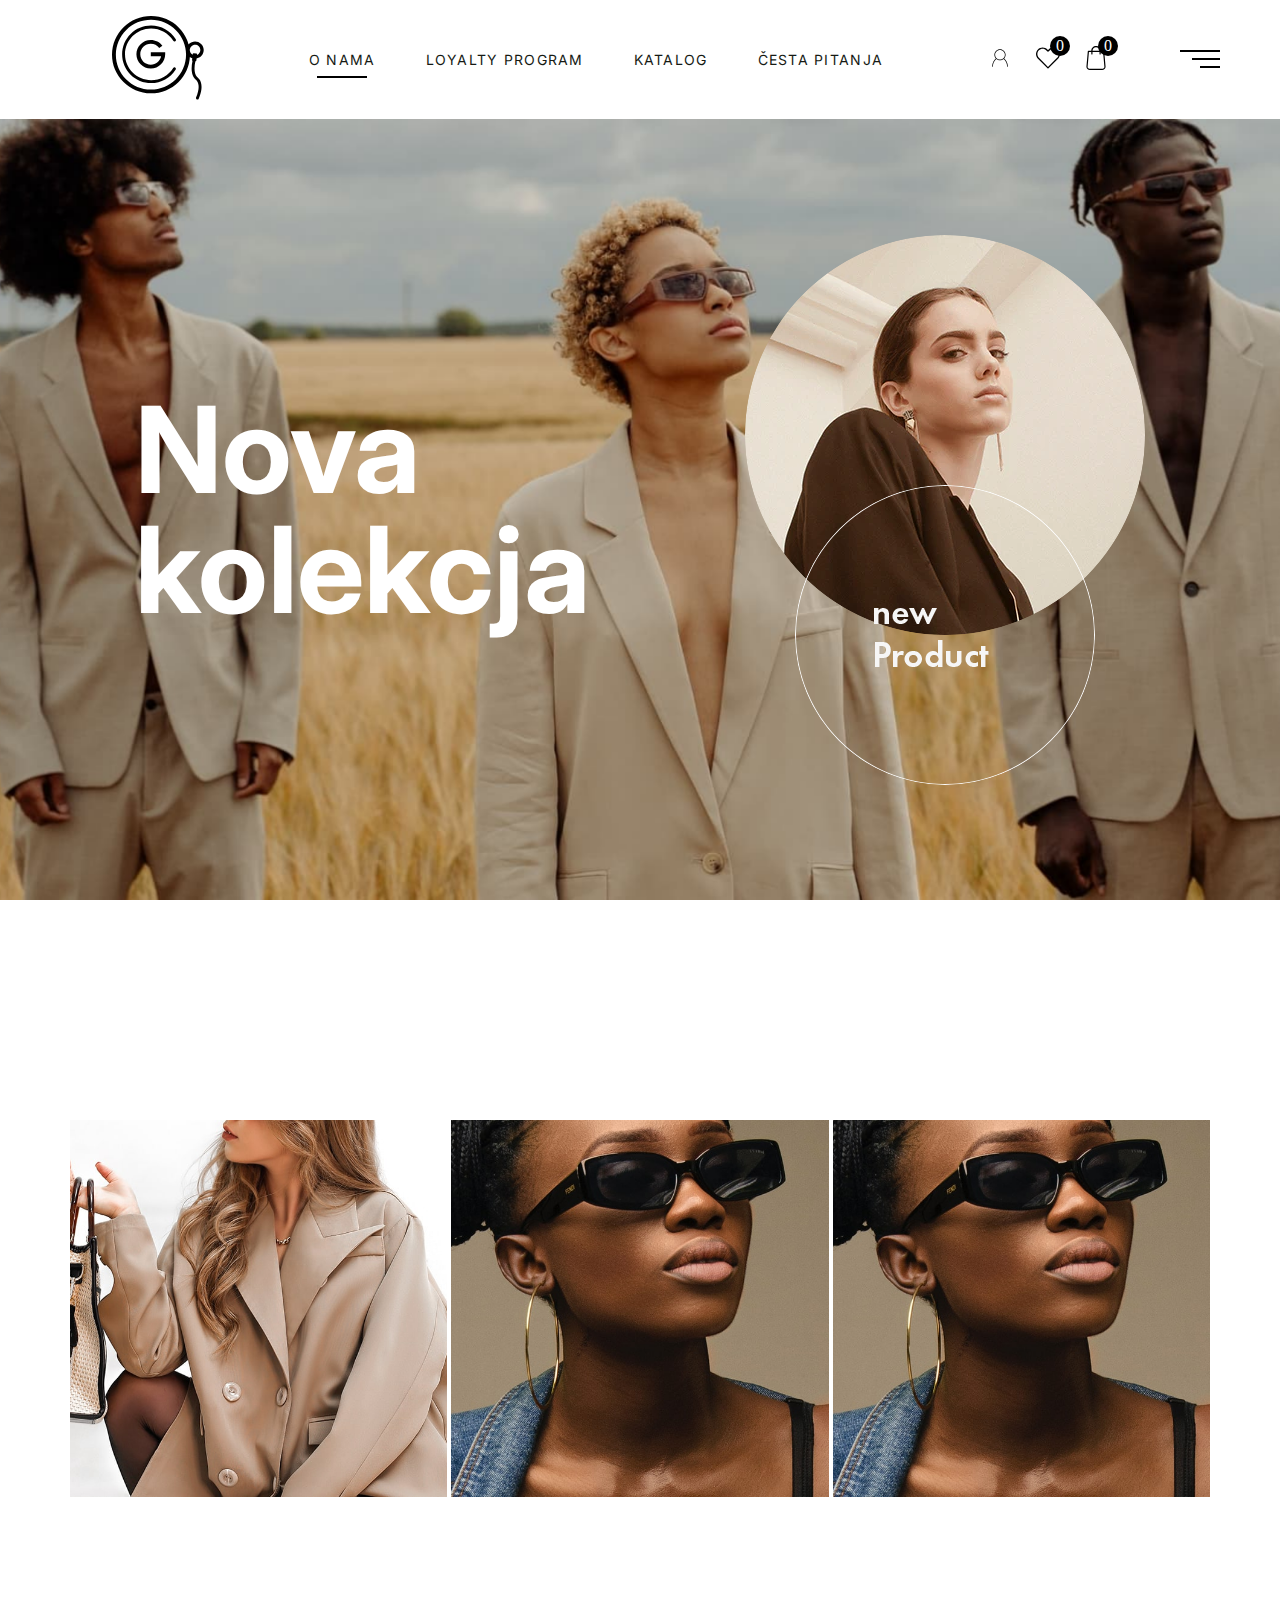
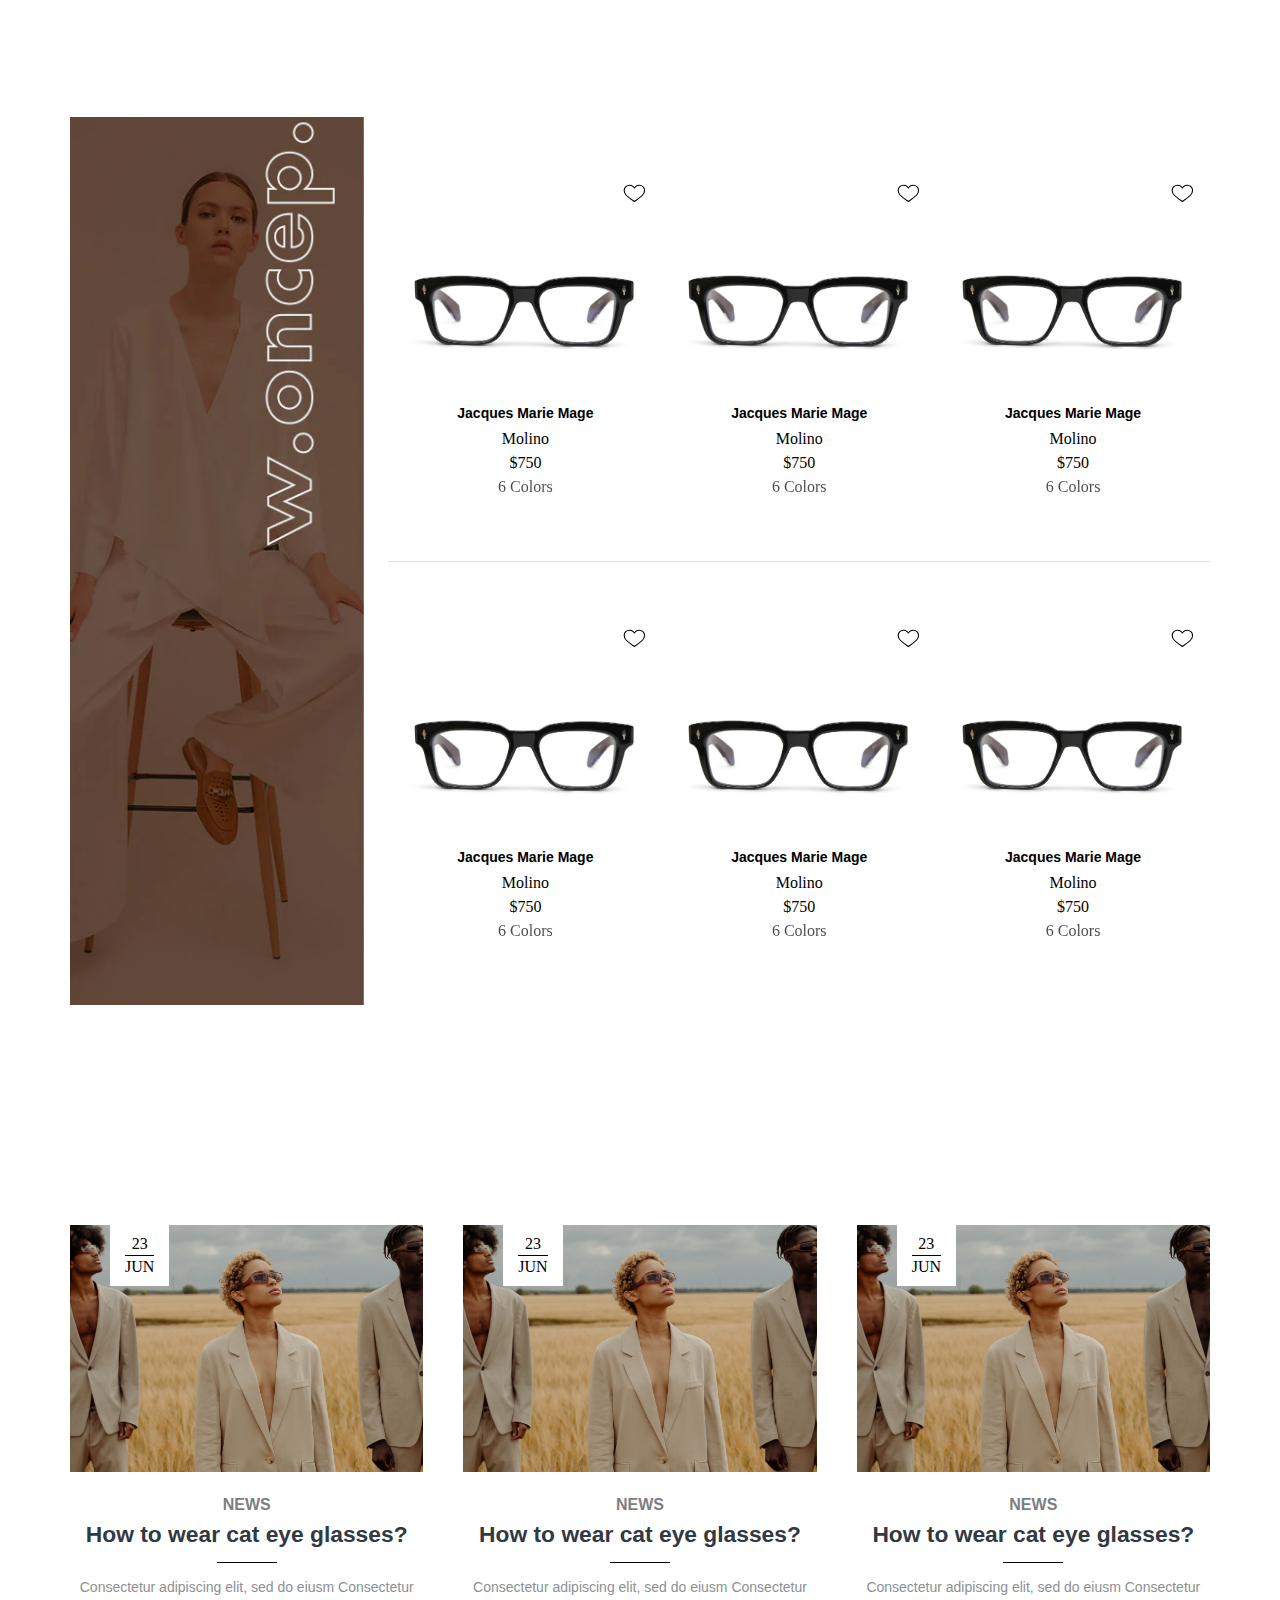
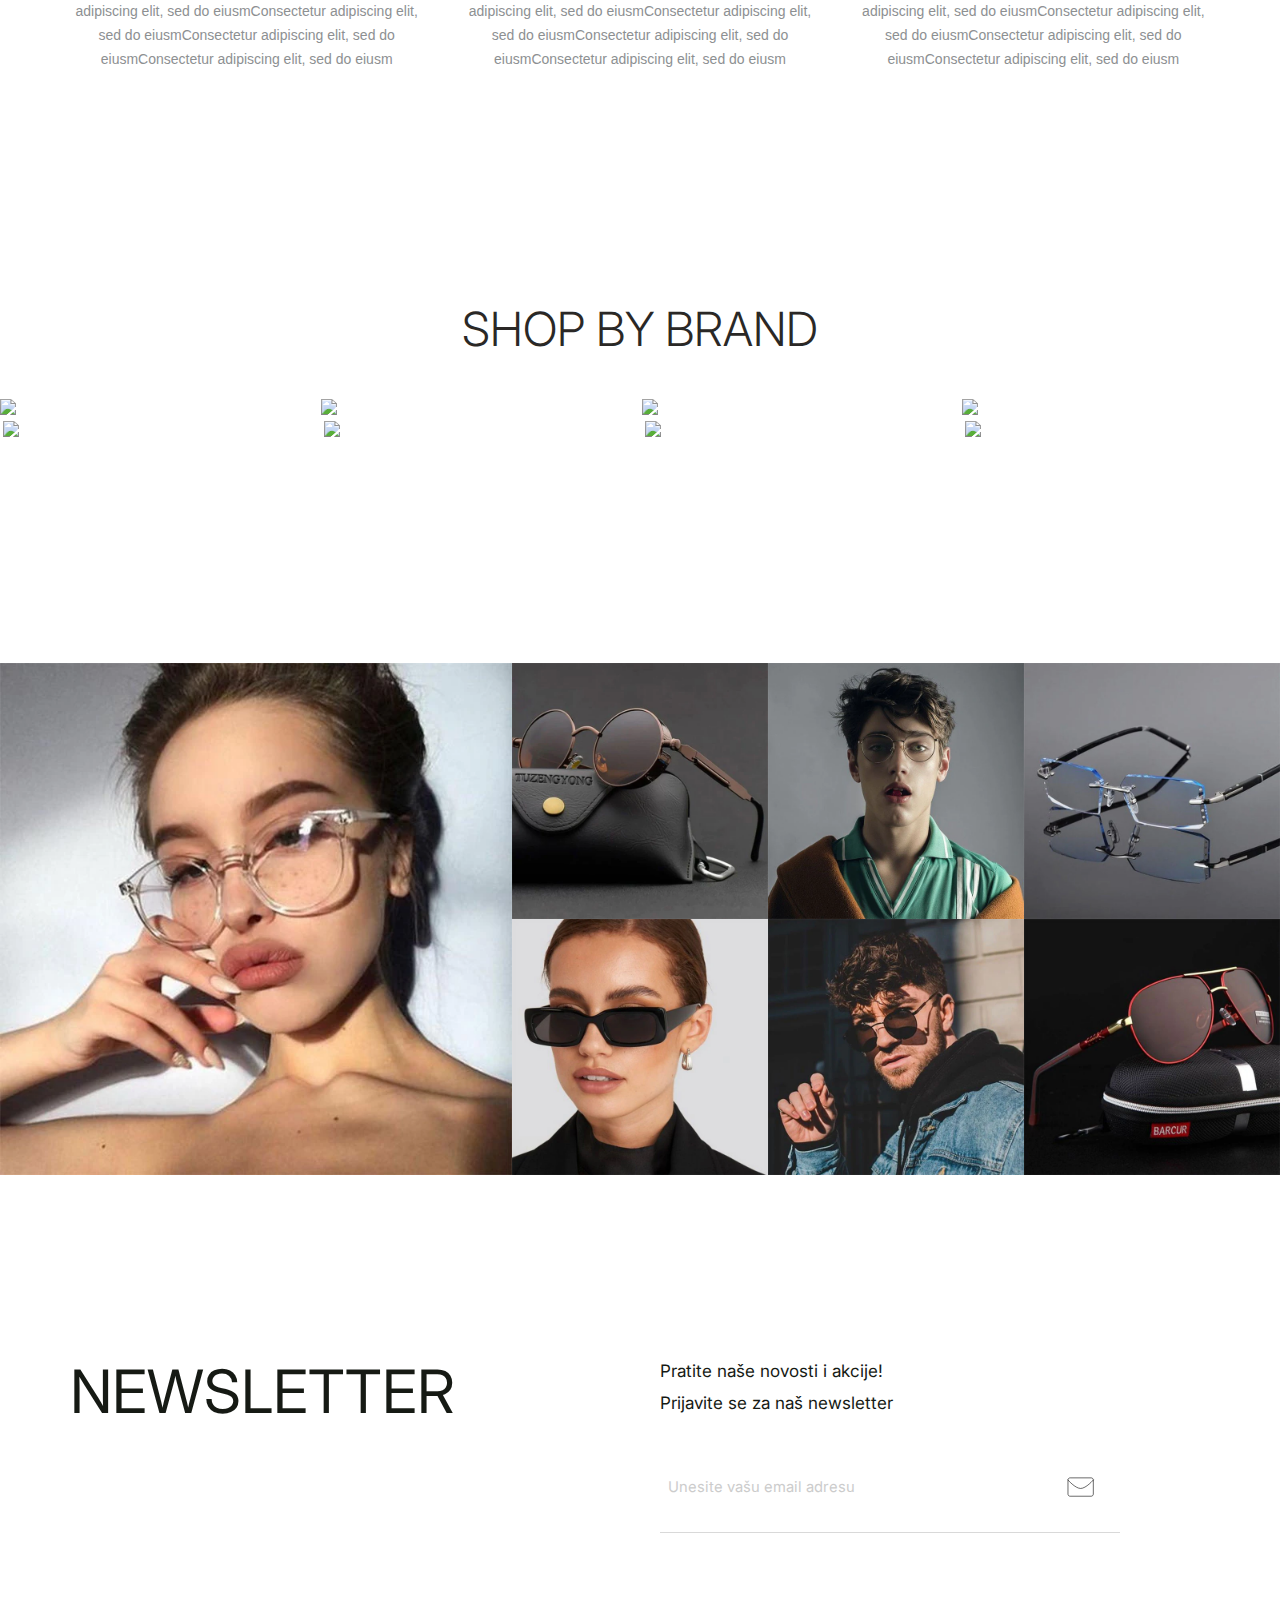
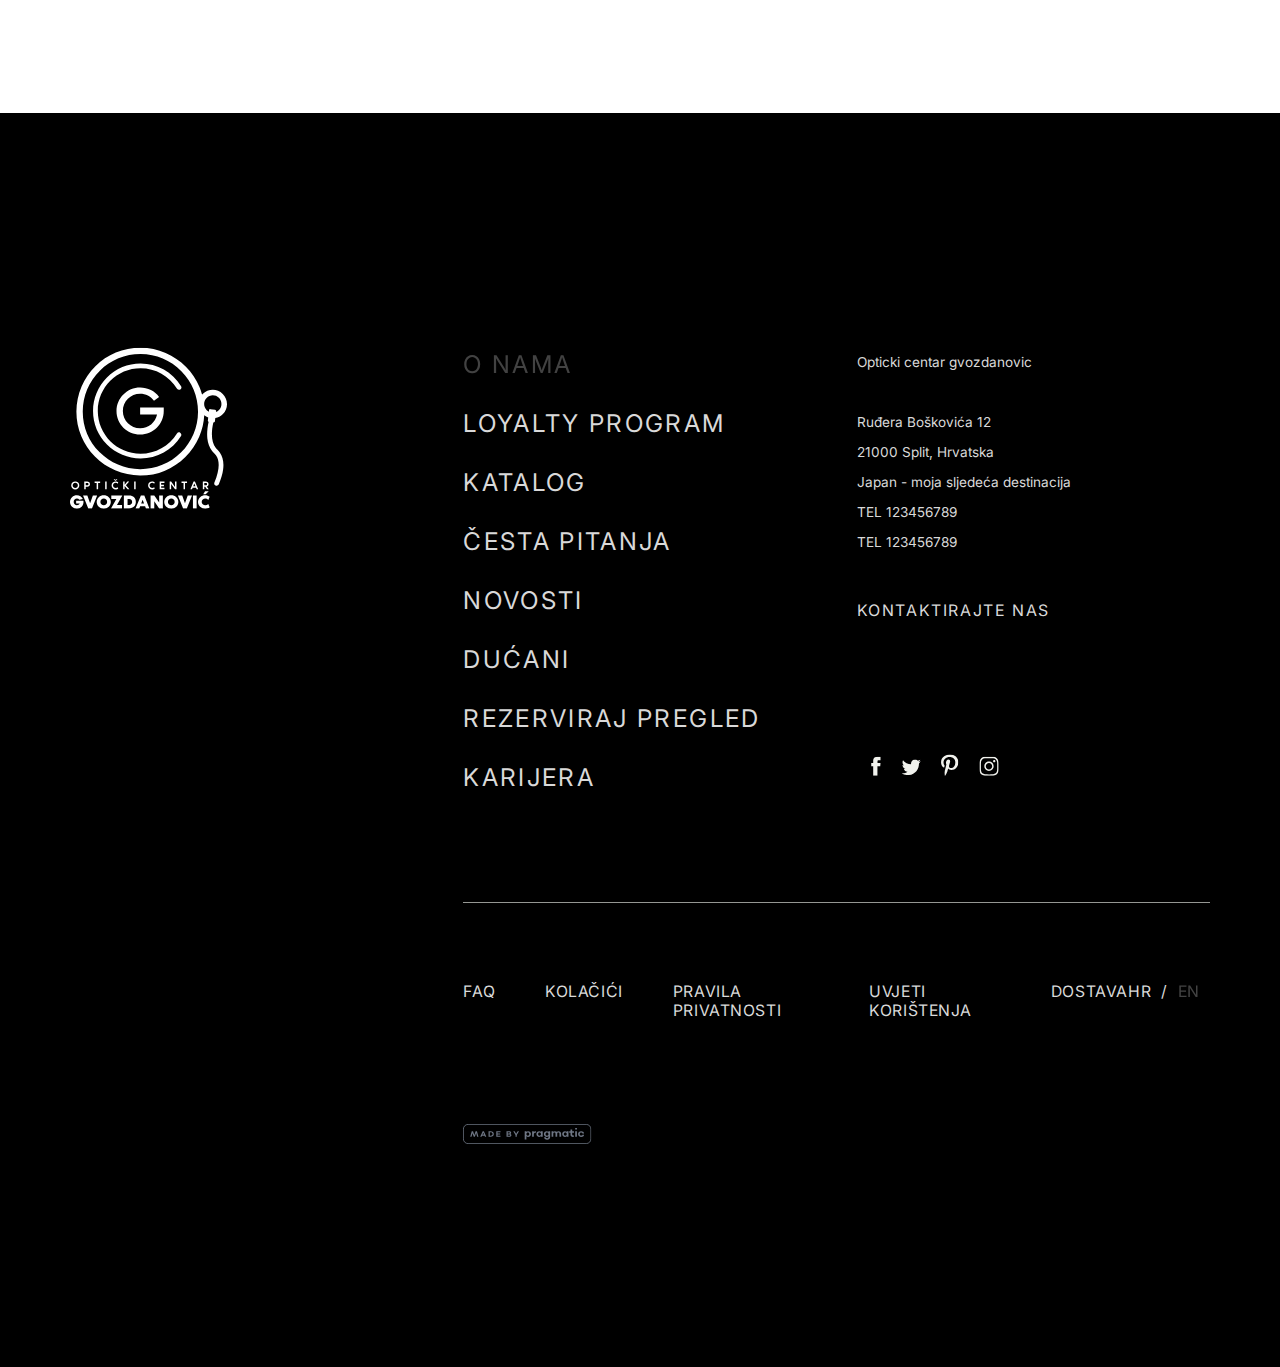
==== commit c508bc64: "Add files via upload" ====
--- a/kolekcija.html
+++ b/kolekcija.html
@@ -566,7 +566,7 @@
                             </div>
                         
                     </div>
-                    <div class="footer-made">2023 Made by pragmatic</div>
+                    <div class="footer-made"><img src="assets/image/Pragmatic.svg" alt=""></div>
                 </div>
             </div>
         </footer>
--- a/assets/css/general.css
+++ b/assets/css/general.css
@@ -197,6 +197,7 @@
 .menu-fullscreen .maxw {
   margin-top: 100px;
   max-width: 1400px;
+  width: 1400px;
 }
 
 .menu-fullscreen::before {
@@ -222,7 +223,8 @@
 }
 
 .menu-active.menu-fullscreen {
-  display: block;
+  display: flex;
+  align-items: center;
   opacity: 1;
   height: calc(100vh - 119px);
   transition: opacity 0.5s, height 0s linear 0s;
@@ -512,6 +514,7 @@
   font-weight: 400;
   line-height: 18.773px; /* 119.02% */
   letter-spacing: 0.587px;
+  margin-right: 10px;
 }
 .footer-lng input[type=radio]:checked + label, .footer-lng .dash {
   opacity: 1;
@@ -529,6 +532,11 @@
   text-transform: uppercase;
 }
 
+@media only screen and (max-width: 1400px) {
+  .menu-fullscreen .maxw {
+    width: auto;
+  }
+}
 @media only screen and (max-width: 1150px) {
   footer {
     padding-top: 148px;
@@ -552,6 +560,9 @@
   }
 }
 @media only screen and (max-width: 950px) {
+  .menu-active.menu-fullscreen {
+    display: block;
+  }
   .footer-side {
     flex-direction: column;
     width: 100%;
@@ -598,10 +609,42 @@
     margin-top: 100px;
   }
   .footer-main {
-    grid-column: span 12;
+    grid-column: span 6;
   }
   .footer-info {
-    grid-column: span 12;
+    grid-column: span 6;
+    font-size: 12px;
+    line-height: 19.2px;
+  }
+  .footer-info a {
+    line-height: 30.2px;
+    font-size: 14px;
+  }
+  .footer-img {
+    margin-bottom: 80px;
+  }
+  .footer-img img {
+    width: 100px;
+    height: auto;
+  }
+  .footer-made {
+    margin-top: 64px;
+  }
+  .footer-side {
+    line-height: 19.2px;
+  }
+  .footer-side a {
+    line-height: 30.2px;
+    font-size: 14px;
+  }
+  footer a {
+    font-size: 14px;
+    line-height: 30.2333px;
+    letter-spacing: 1.28px;
+  }
+  footer .grid {
+    -moz-column-gap: 30px;
+         column-gap: 30px;
   }
   .grid {
     display: grid;
@@ -617,9 +660,6 @@
     margin-top: 58px;
     padding-top: 58px;
   }
-  .footer-info {
-    margin-top: 48px;
-  }
   nav {
     height: 60px;
   }
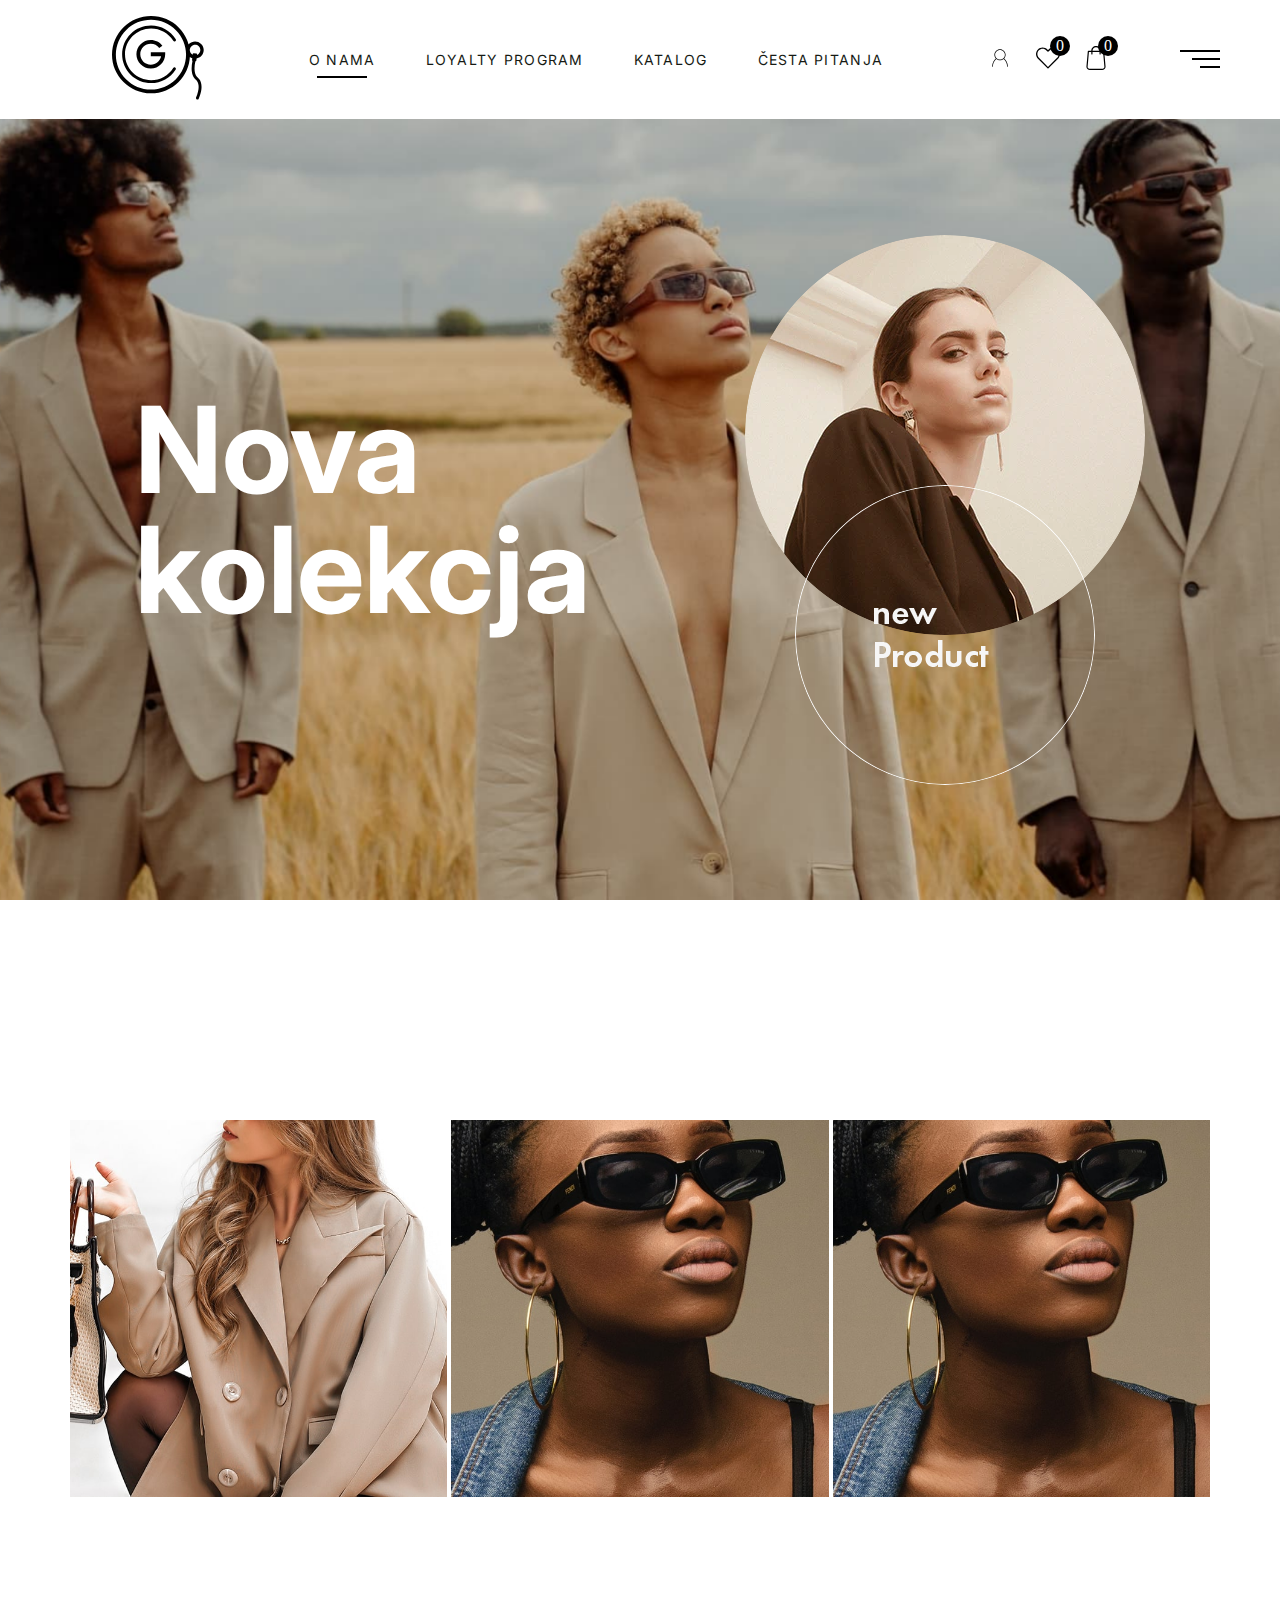
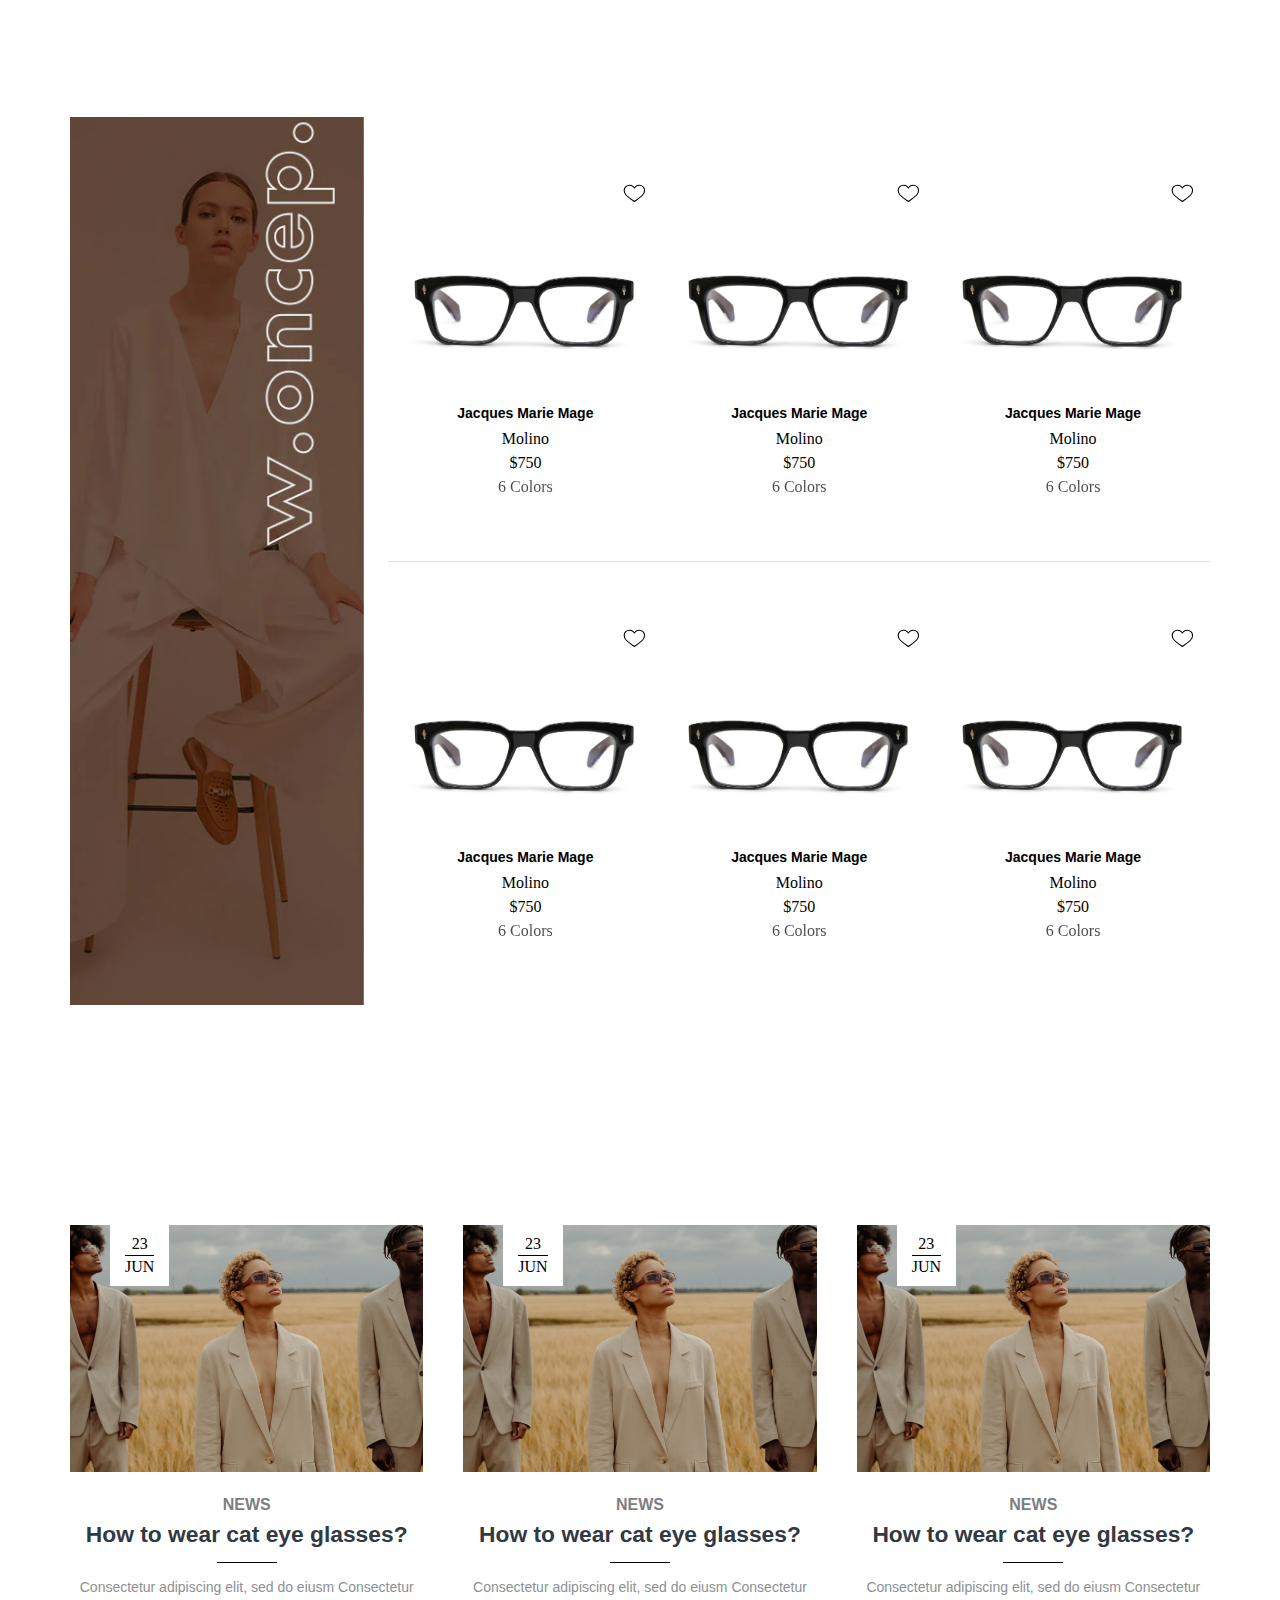
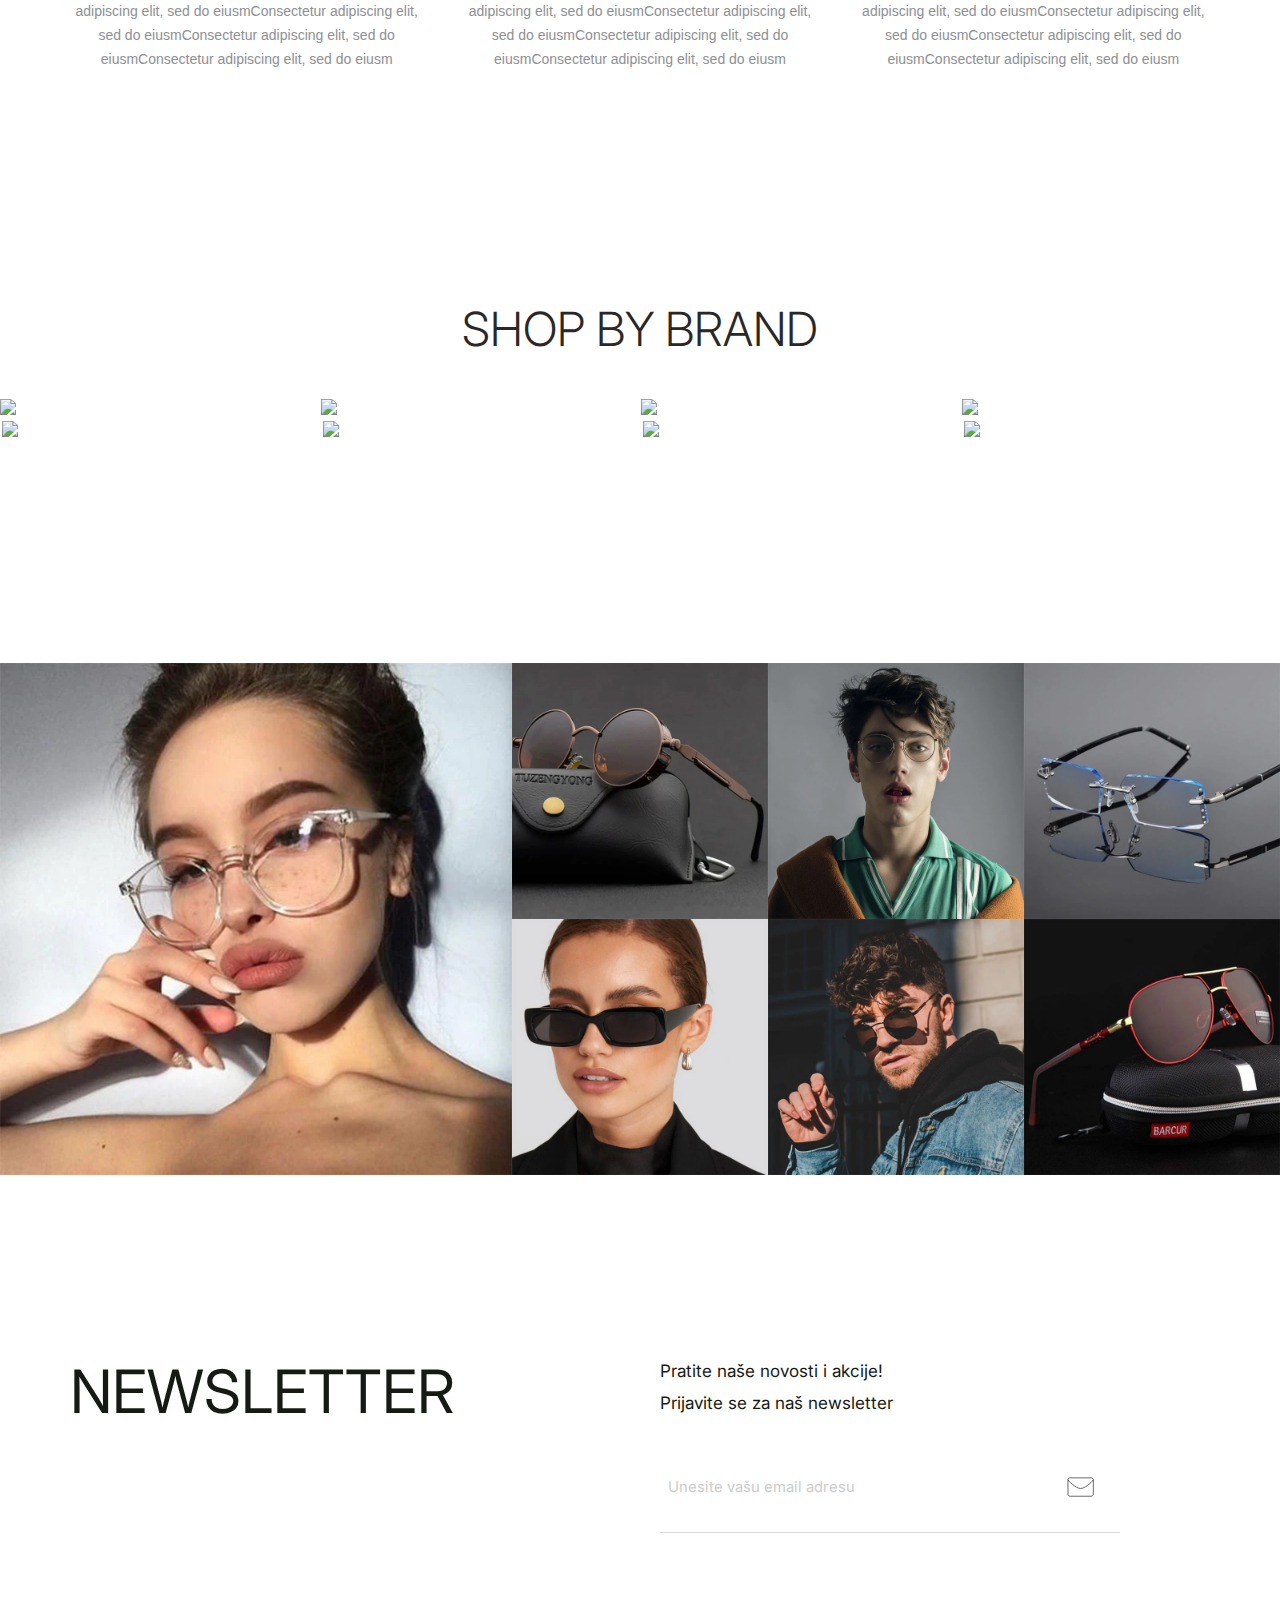
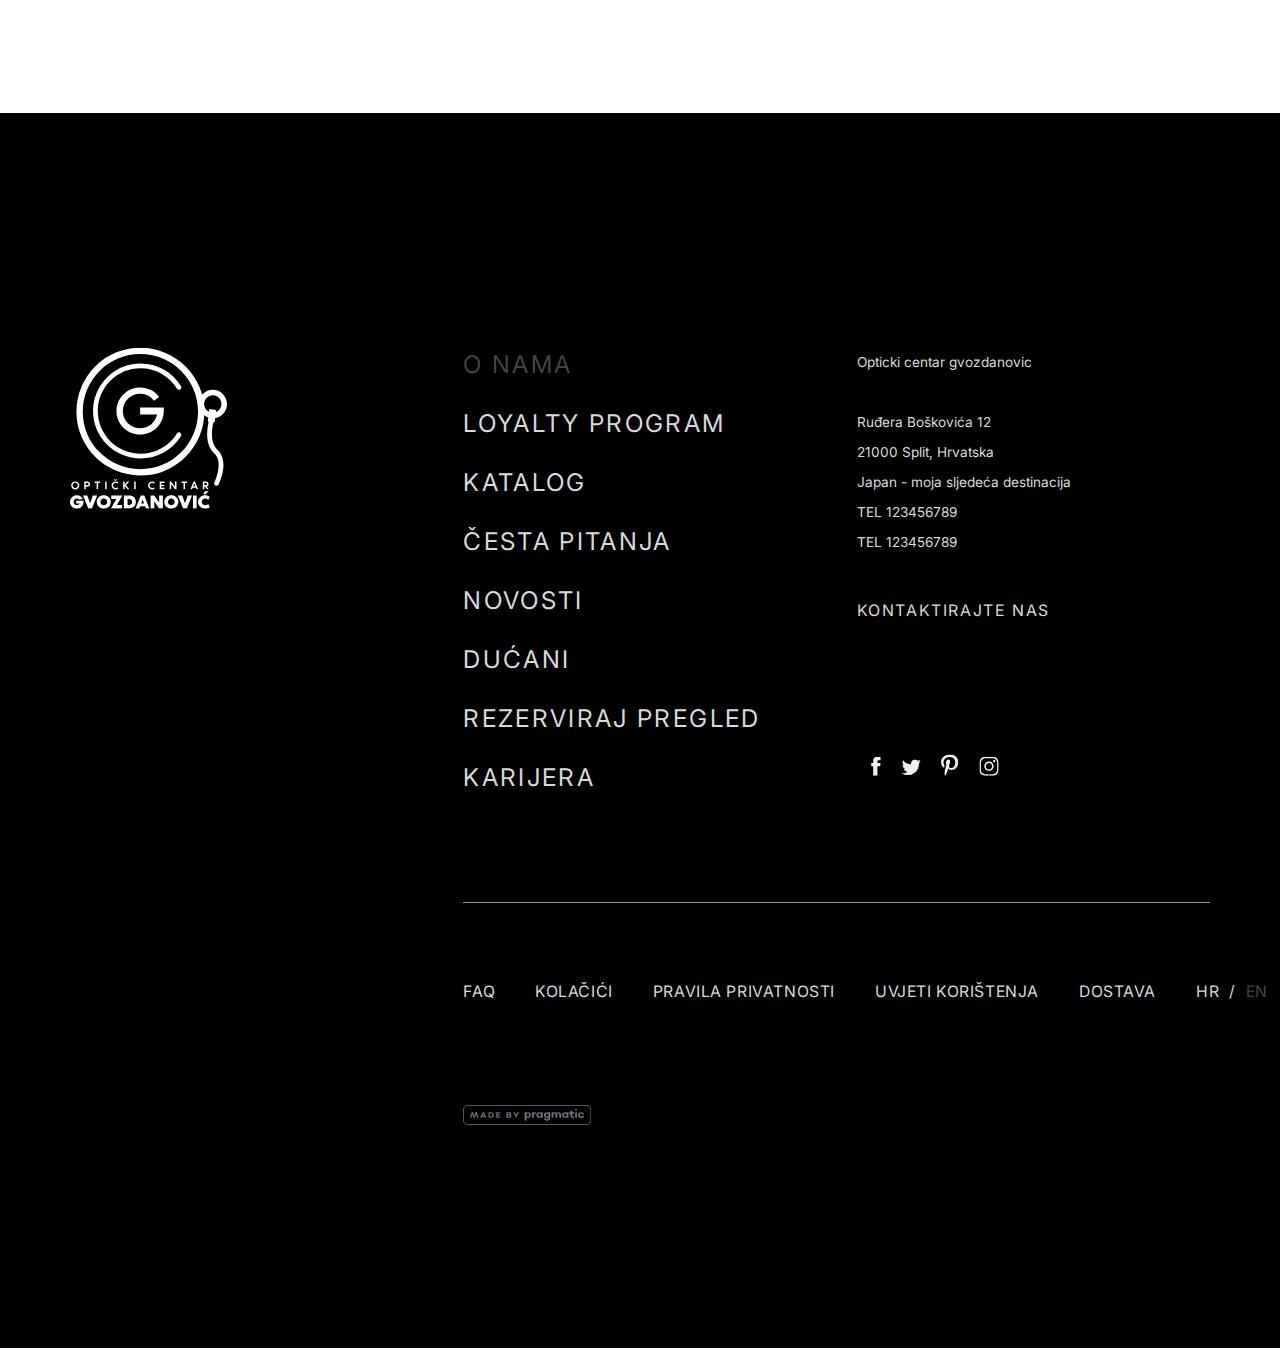
==== commit d4e5061f: "Add files via upload" ====
--- a/kolekcija.html
+++ b/kolekcija.html
@@ -356,8 +356,8 @@
         </section>
         <section class="carouselle" id="item7">
             <h2 class="picture-display-naslov">SHOP BY BRAND</h2>
-            <article>
-                <div>
+            <article >
+                <div id="go">
                   <ul>
                     <li><img src="http://dummyimage.com/600x400/000000/ffffff.png" /></li>
                     <li><img src="http://dummyimage.com/600x400/eeeeee/cccccc.png" /></li>
@@ -365,7 +365,7 @@
                     <li><img src="http://dummyimage.com/600x400/eeeeee/cccccc.png" /></li>
                   </ul>
                 </div>
-                <div>
+                <div id="go2">
                   <ul>
                     <li><img src="http://dummyimage.com/600x400/000000/ffffff.png" /></li>
                     <li><img src="http://dummyimage.com/600x400/eeeeee/cccccc.png" /></li>
@@ -373,6 +373,14 @@
                     <li><img src="http://dummyimage.com/600x400/eeeeee/cccccc.png" /></li>
                   </ul>
                 </div>
+                <div id="go3">
+                    <ul>
+                      <li><img src="http://dummyimage.com/600x400/000000/ffffff.png" /></li>
+                      <li><img src="http://dummyimage.com/600x400/eeeeee/cccccc.png" /></li>
+                      <li><img src="http://dummyimage.com/600x400/000000/ffffff.png" /></li>
+                      <li><img src="http://dummyimage.com/600x400/eeeeee/cccccc.png" /></li>
+                    </ul>
+                  </div>
               </article>
               <article class="article2">
                 <div>
@@ -391,6 +399,14 @@
                     <li><img src="http://dummyimage.com/600x400/eeeeee/cccccc.png" /></li>
                   </ul>
                 </div>
+                <div id="go3">
+                    <ul>
+                      <li><img src="http://dummyimage.com/600x400/000000/ffffff.png" /></li>
+                      <li><img src="http://dummyimage.com/600x400/eeeeee/cccccc.png" /></li>
+                      <li><img src="http://dummyimage.com/600x400/000000/ffffff.png" /></li>
+                      <li><img src="http://dummyimage.com/600x400/eeeeee/cccccc.png" /></li>
+                    </ul>
+                  </div>
               </article>
         </section>
         <section class="gallery-i" id="item8">
--- a/assets/css/general.css
+++ b/assets/css/general.css
@@ -262,10 +262,12 @@
 nav.menu-active .menu-line::before {
   transform: rotate(25deg);
   width: 100%;
+  top: 8px;
 }
 nav.menu-active .menu-line::after {
   transform: rotate(-25deg);
   width: 100%;
+  top: 8px;
 }
 
 nav .logo {
@@ -404,12 +406,15 @@
 footer {
   position: relative;
   width: 100%;
-  height: auto;
+  min-height: 100vh;
   background-color: #000;
   margin-top: 225px;
   padding-top: 234px;
   padding-bottom: 220px;
   overflow: clip;
+  box-sizing: border-box;
+  display: flex;
+  align-items: center;
 }
 footer a {
   color: #D9D9D9;
@@ -485,7 +490,15 @@
 }
 .footer-side ul {
   display: flex;
-  gap: 50px;
+  gap: 40px;
+  margin-right: 40px;
+}
+.footer-side ul li {
+  width: -moz-fit-content;
+  width: fit-content;
+  box-sizing: border-box;
+  inline-size: -moz-max-content;
+  inline-size: max-content;
 }
 .footer-side a {
   font-family: "Inter";
@@ -608,11 +621,37 @@
   section {
     margin-top: 100px;
   }
+  .menu-main a {
+    font-size: 26px;
+    line-height: 34px;
+  }
+  .menu-bottom {
+    margin-top: 80px;
+  }
+  .menu-fullscreen .maxw {
+    margin-top: 80px;
+  }
+  .menu-fullscreen .socials {
+    position: relative;
+    left: 0;
+    top: 0;
+    bottom: auto;
+  }
+  .menu-fullscreen .footer-side .footer-lng {
+    top: -73px;
+  }
+  .footer-lng {
+    position: absolute;
+    right: 0;
+  }
   .footer-main {
     grid-column: span 6;
+    gap: 18px;
   }
   .footer-info {
     grid-column: span 6;
+    justify-content: flex-end;
+    position: relative;
     font-size: 12px;
     line-height: 19.2px;
   }
@@ -620,22 +659,39 @@
     line-height: 30.2px;
     font-size: 14px;
   }
+  .socials {
+    display: flex;
+    gap: 20px;
+    padding-left: 0;
+    position: absolute;
+    left: calc(-100% - 30px);
+    bottom: -146px;
+  }
   .footer-img {
-    margin-bottom: 80px;
+    margin-bottom: 60px;
   }
   .footer-img img {
-    width: 100px;
+    width: 90px;
     height: auto;
   }
   .footer-made {
-    margin-top: 64px;
+    margin-top: 24px;
+    float: right;
   }
   .footer-side {
+    position: relative;
     line-height: 19.2px;
   }
   .footer-side a {
     line-height: 30.2px;
     font-size: 14px;
+  }
+  .footer-side .footer-lng {
+    top: -60px;
+  }
+  footer {
+    padding-top: 100px;
+    padding-bottom: 100px;
   }
   footer a {
     font-size: 14px;
@@ -658,13 +714,13 @@
   }
   .footer-bottom {
     margin-top: 58px;
-    padding-top: 58px;
+    padding-top: 118px;
   }
   nav {
-    height: 60px;
+    height: 70px;
   }
   .logo img {
-    height: 50px;
+    height: 45px;
     width: auto;
   }
   .menu-fullscreen {
--- a/assets/css/kolekcija.css
+++ b/assets/css/kolekcija.css
@@ -332,7 +332,7 @@
   display: flex;
   gap: 6px;
   margin-bottom: 6px;
-  width: 200%;
+  width: 300%;
   animation: bannermove 20s linear infinite;
 }
 .carouselle .article2 {
@@ -375,7 +375,7 @@
     transform: translateX(0);
   }
   100% {
-    transform: translateX(-50%);
+    transform: translateX(-33.33%);
   }
 }
 @keyframes bannermove2 {
@@ -383,7 +383,7 @@
     transform: translateX(0);
   }
   100% {
-    transform: translateX(50%);
+    transform: translateX(33.33%);
   }
 }
 .gallery-i {
